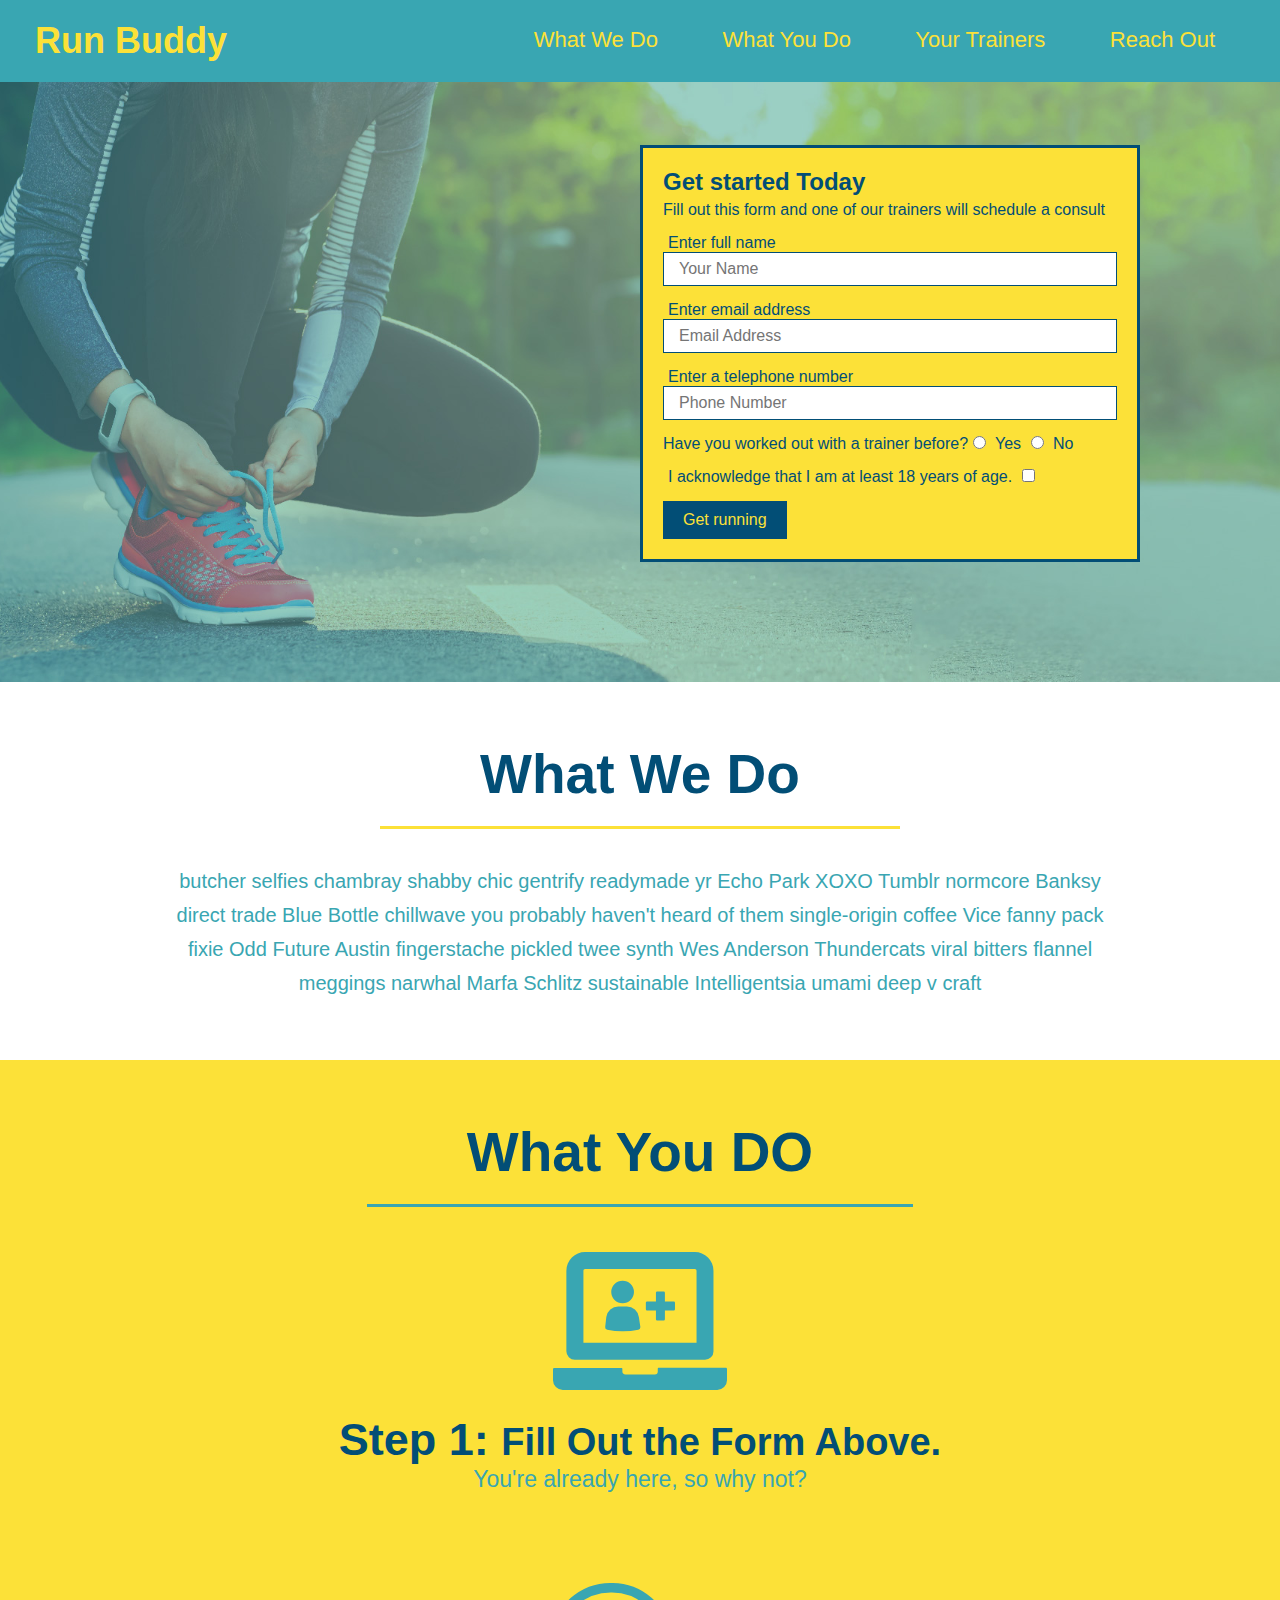
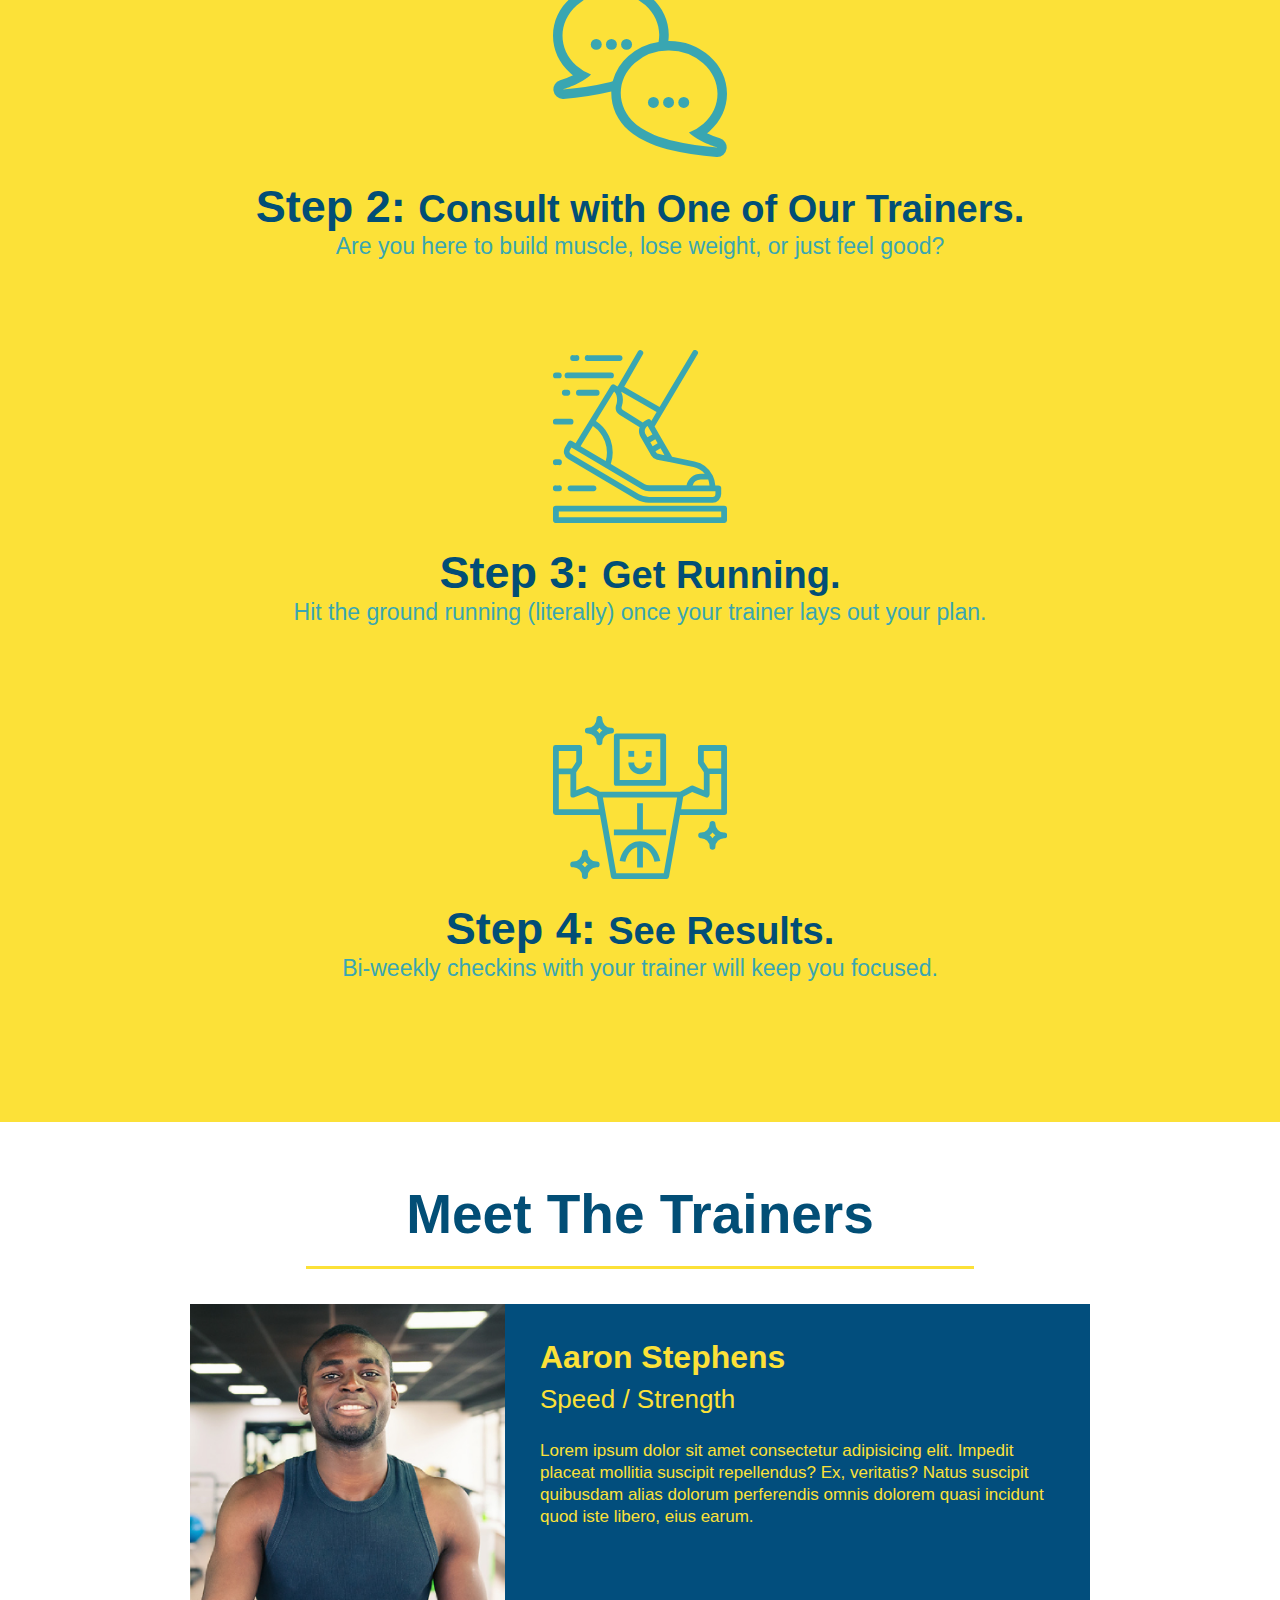
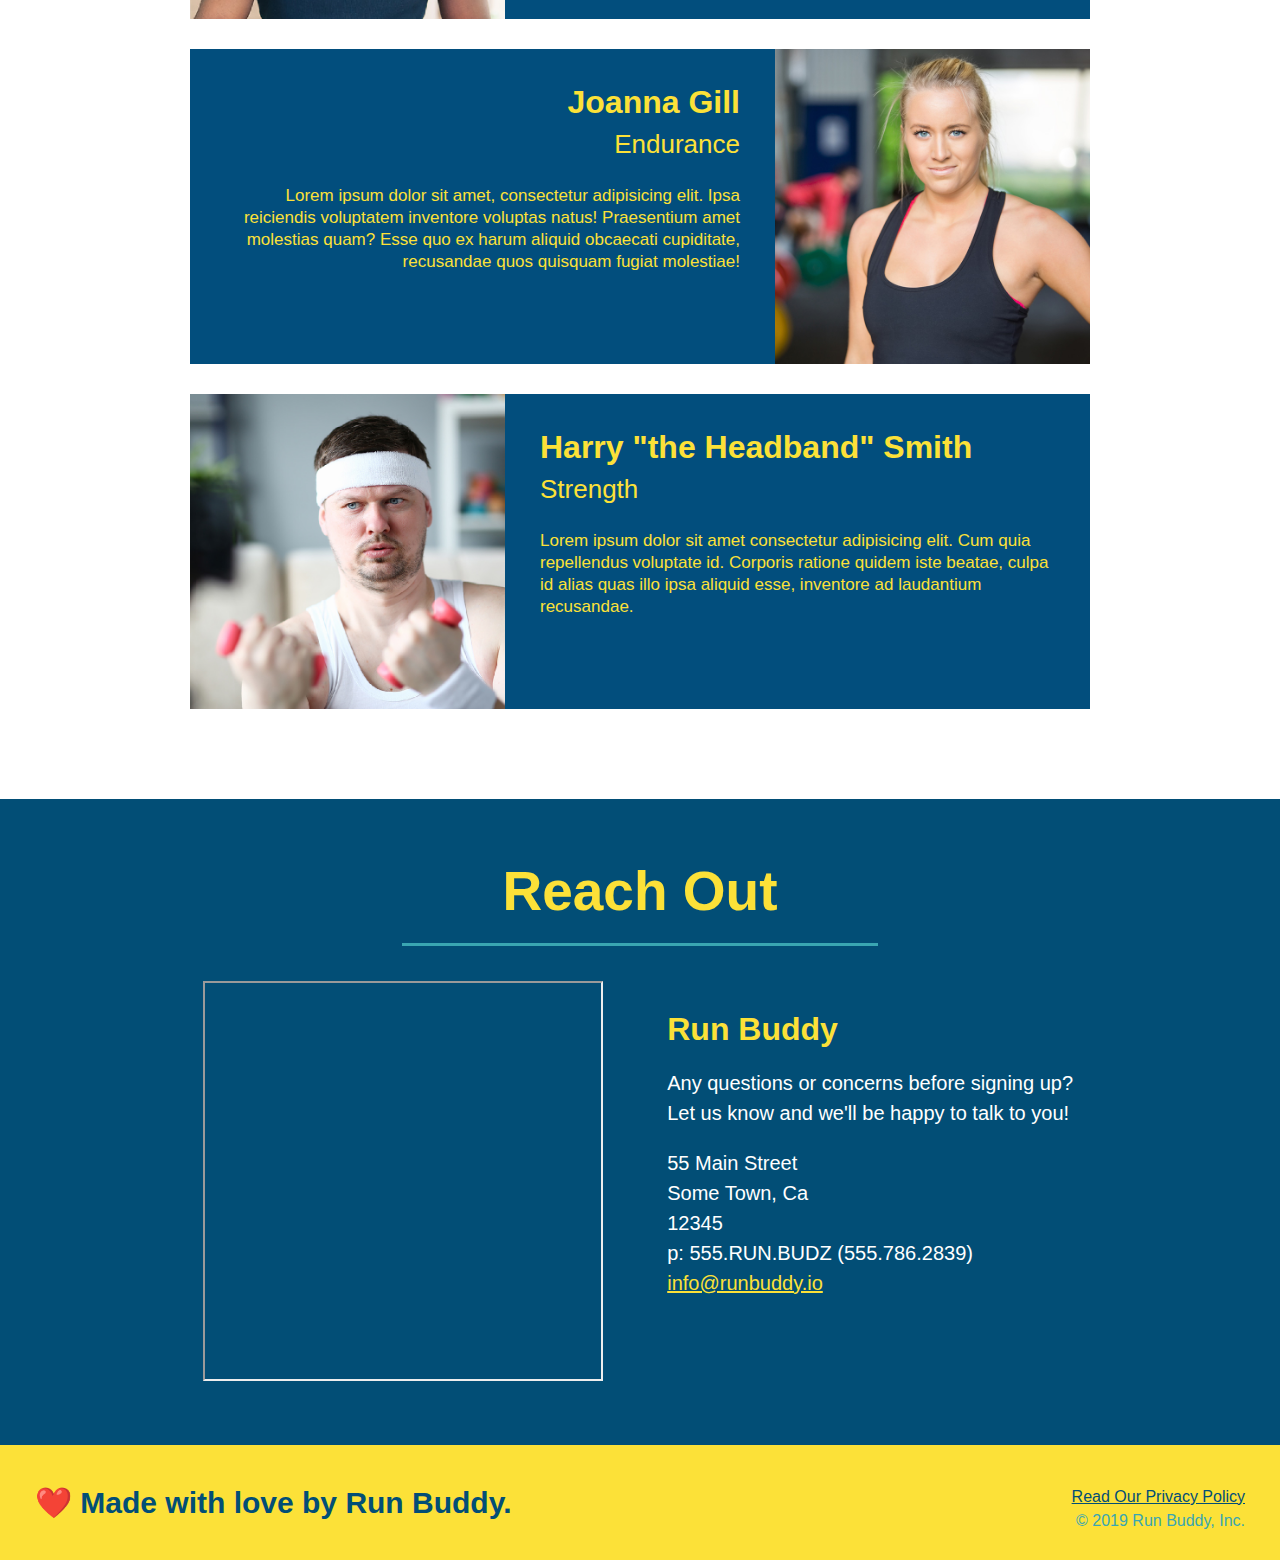
==== index.html @ 6b5512cf "Privacy Policy" ====
<!DOCTYPE html>
<html lang="en">
    <head>
        <meta charset="UTF-8" />
        <title>RUN BUDDY</title>
        <link rel="stylesheet" href="./assets/css/style.css" />
    </head>
    <boddy>
        <!-- navigation -->
        <header>
            <h1> 
                <a href="/">Run Buddy</a>
            </h1>
            <nav>
                <!-- un ordered list element -->
                <ul>
                    <!-- List item element -->
                    <li>
                        <!-- Anchor element -->
                        <a href="#what-we-do">What We Do</a>
                    </li>
                    <li>
                        <a href="#What-you-do">What You Do</a>
                    </li>
                    <li>
                        <a href="#your-trainers">Your Trainers</a>
                    </li>
                    <li>
                        <a href="#reach-out">Reach Out</a>
                    </li>
                </ul>
            </nav>
        </header>
        <!-- Hero section -->
        <section class="hero">
            <div class="hero-form">
                <h3>Get started Today</h3>
                <p>Fill out this form and one of our trainers will schedule a consult</p>
                <!-- adding form element -->
                <form>
                    <lable for="name">Enter full name</lable>
                    <input class="form-input" type="text" placeholder="Your Name" name="name" id="name" />
                    <lable for="email">Enter email address</lable>
                    <input class="form-input" type="email" placeholder="Email Address" name="email" id="email" />
                    <lable for="phone">Enter a telephone number</lable>
                    <input class="form-input" type="tel" placeholder="Phone Number" name="phone" id="phone" />
                    <p>
                    Have you worked out with a trainer before?
                    <input type="radio" name="trainer-confirm" id="trainer-yes" />
                    <lable for="trainer-yes">Yes</lable>
                    <input type="radio" name="trainer-confirm" id="trainer-no" />
                    <lable for="trainer-no">No</lable>
                    </p>
                    <p>
                    <lable for="checkbox">
                    I acknowledge that I am at least 18 years of age.
                    </lable>
                    <input type="checkbox" name="age-confirm" Id="checkbox" />
                    </p>
                    <button type="submit">
                    Get running
                    </button>
                </form>
            </div>
        </section>
        <!-- End hero section -->

        <!-- "What We Do" section-->
        <section id="what-we-do" class="intro">
            <h2 class="section-title primary-border">What We Do</h2>
            <p>
                butcher selfies chambray shabby chic gentrify readymade yr Echo Park XOXO Tumblr normcore Banksy direct trade Blue Bottle chillwave you probably haven't heard of them single-origin coffee Vice fanny pack fixie Odd Future Austin fingerstache pickled twee synth Wes Anderson Thundercats viral bitters flannel meggings narwhal Marfa Schlitz sustainable Intelligentsia umami deep v craft
            </p>
        </section>

        <!-- "What You Do" section-->
        <section id="What-you-do" class="steps">
            <h2 class="section-title secondary-border">What You DO</h2>
            <div>
                <img src="./assets/images/step-1.svg" alt="" />
                <h3>Step 1: <span>Fill Out the Form Above.</span></h3>
                <p>You're already here, so why not?</p>
            </div>
            <div>
                <img src="./assets/images/step-2.svg" alt="" />
                <h3>Step 2: <span>Consult with One of Our Trainers.</span></h3>
                <p>Are you here to build muscle, lose weight, or just feel good?</p>
            </div>
            <div>
                <img src="./assets/images/step-3.svg" alt="" />
                <h3>Step 3: <span>Get Running.</span></h3>
                <p>Hit the ground running (literally) once your trainer lays out your plan.</p>
            </div>
            <div>
                <img src="./assets/images/step-4.svg" alt="" />
                <h3>Step 4: <span>See Results.</span></h3>
                <p>Bi-weekly checkins with your trainer will keep you focused.</p>
            </div>
        </section>

        <!-- "Meet The Trainers" section-->
        <section id="your-trainers" class="trainers">
            <h2 class="section-title primary-border">Meet The Trainers</h2>
            <!-- First trainer bio -->
            <article class="trainer">
                <img src="./assets/images/trainer-1.jpg" alt="Arron Stephens in his workout clothes, ready to pump iron" />
                <div class="trainer-bio text-left">
                    <h3>Aaron Stephens</h3>
                    <h4>Speed / Strength</h4>
                    <p>
                    Lorem ipsum dolor sit amet consectetur adipisicing elit. Impedit placeat mollitia suscipit repellendus? Ex, veritatis? Natus suscipit quibusdam alias dolorum perferendis omnis dolorem quasi incidunt quod iste libero, eius earum.
                    </p>
                </div>
            </article>
            <!-- Seconed trainer bio -->
            <article class="trainer">
                <div class="trainer-bio text-right">
                    <h3>Joanna Gill</h3>
                    <h4>Endurance</h4>
                    <p>
                        Lorem ipsum dolor sit amet, consectetur adipisicing elit. Ipsa reiciendis voluptatem inventore voluptas natus! Praesentium amet molestias quam? Esse quo ex harum aliquid obcaecati cupiditate, recusandae quos quisquam fugiat molestiae!
                    </p>
                </div>
                <img src="./assets/images/trainer-2.jpg" alt="Joanna Gill cooling off after a workout" />   
            </article>
            <!-- third trainer bio -->
            <article class="trainer">
                <img src="./assets/images/trainer-3.jpg" alt="Harry Smith wearing a headband and lifting comically small pink weights" />
                <div class="trainer-bio text-left">
                    <h3>Harry "the Headband" Smith</h3>
                    <h4>Strength</h4>
                    <p>
                        Lorem ipsum dolor sit amet consectetur adipisicing elit. Cum quia repellendus voluptate id. Corporis ratione quidem iste beatae, culpa id alias quas illo ipsa aliquid esse, inventore ad laudantium recusandae.
                    </p>
                </div>
            </article>
        </section>

        <!--"Reach Out" section-->
        <section  id="reach-out" class="contact">
            <h2 class="section-title secondary-border">Reach Out</h2>
            <div class="contact-info">
                <iframe src="https://www.google.com/maps/embed?pb=!1m18!1m12!1m3!1d3439.456721840136!2d-91.19267468455912!3d30.451499306182388!2m3!1f0!2f0!3f0!3m2!1i1024!2i768!4f13.1!3m3!1m2!1s0x8626a0c1b05b1439%3A0xcbcf73556b063f02!2s55%20Main%20St%2C%20Baton%20Rouge%2C%20LA%2070801!5e0!3m2!1sen!2sus!4v1643853462517!5m2!1sen!2sus" >
                </iframe>
                <div>
                    <h3>Run Buddy</h3>
                    <p>
                        Any questions or concerns before signing up?  
                        <br />
                        Let us know and we'll be happy to talk to you!
                    </p>
                    <address>
                        55 Main Street <br/>
                        Some Town, Ca <br/>
                        12345<br />
                     p: 555.RUN.BUDZ (555.786.2839) <br/>
                     <a href="mailto:info@runbuddy.io">info@runbuddy.io</a>
                    </address>
                </div>

            </div>
        </section>

        <!-- Footer -->
        <footer>
            <h2>❤️ Made with love by Run Buddy.</h2>
            <div>
                <a href="./privacy-policy.html">Read Our Privacy Policy</a><br />
                &copy; 2019 Run Buddy, Inc.
            </div>
        </footer>
        
    </boddy>
</html>
---- assets/css/style.css ----
* {
    margin: 0;
    padding: 0;
    box-sizing: border-box;
}
body {
    color: #39a6b2;
    font-family: Helvetica, arial, sans-serif;
}
header {
    padding: 20px 35px;
    background-color: #39a6b2;
}
header h1 {
    font-weight: bold;
    font-size: 36px;
    color:#fce138;
    margin: 0;
    display: inline;
}
header a {
    text-decoration: none;
    color: #fce138;
}
header nav {
    float: right;
    margin: 7px 0;
}
header nav ul li {
    display: inline;
}
header nav ul li a {
    margin: 0 30px;
    font-weight: lighter;
    font-size: 22px;
}
footer {
    background-color: #fce138;
    width: 100%;
    padding: 40px 35px;
}
footer h2 {
    display: inline;
    color: #024e76;
    font-size: 30px;
    margin: 0;
}
footer div {
    float: right;
    line-height: 1.5;
    text-align: right;
}
footer a {
    color: #024e76;
}
section {
    padding: 60px;
}
/* hero style start */
.hero {
    background-image: url("../images/hero-bg.jpg");
    height: 600px;
    background-size: cover;
    background-position: center;
    position: relative;
}
/* hero form style start */
.hero-form {
    color: #024e76;
    background-color: #fce138;
    padding: 20px;
    width: 500px;
    border: solid 3px #024e76;
    position: absolute;
    bottom: 120px;
    right: 140px;
}
.hero-form h3 {
    font-size: 24px;
    margin: 0;
}
.hero-form p {
    margin: 5px 0 15px 0;
}
.form-input {
border: 1px solid #024e76;
display: block;
padding: 7px 15px;
font-size: 16px;
color:#024e76;
width: 100%;
margin-bottom: 15px;
}
.hero-form lable {
    margin: 0 5px;
}
.hero-form button{
    color: #fce138;
    background-color: #024e76;
    border: none;
    padding: 10px 20px;
    font-size: 16px;
}
/* hero style end */
.intro {
    text-align: center;
}
.intro p {
    line-height: 1.7;
    color: #39a6b2;
    width: 80%;
    font-size: 20px;
    margin: 0 auto;
}
.steps {
    text-align: center;
    background: #fce138;
}
.section-title {
    font-size: 55px;
    color: #024e76;
    margin-bottom: 35px;
    padding: 0 100px 20px 100px;
    display: inline-block;
    border-bottom: 3px solid;
}
.primary-border {
    border-color: #fce138;
}
.secondary-border {
    border-color: #39a6b2;
}
.steps div {
    margin-bottom: 80px;
}
.steps img {
    width: 15%;
    margin: 10px 0;
}
.steps h3 {
    color:#024e76;
    font-size: 45px;
    margin-top: 10px;
}
.steps p {
    color:#39a6b2;
    font-size: 23px;
}
.steps span {
    font-size: 38px;
}
.trainers {
    text-align: center;
}
.trainer {
    width: 900px;
    margin: 0 auto 30px auto;
    background: #024e7d;
    color: #fce138;
    overflow: auto;
}
.trainer img {
    width: 35%;
    float: left;
}
.trainer-bio {
    padding: 35px;
    float: left;
    width: 65%
}
.text-left {
    text-align: left;
}
.text-right {
    text-align: right;
}
.trainer-bio h3 {
    font-size: 32px;
    margin-bottom: 8px;
}
.trainer-bio h4 {
    font-weight: lighter;
    font-size: 26px;
    margin-bottom: 25px;
}
.trainer-bio p {
    font-size: 17px;
    line-height: 1.3;
}
.contact {
    background:#024e76;
    text-align: center;
}
.contact h2 {
    color:#fce138;
}
.contact-info iframe{
    width: 400px;
    height: 400px;
}
.contact-info div{
    width: 410px;
    display: inline-block;
    vertical-align: top;
    text-align: left;
    margin: 30px 0 0 60px;
    color: white;
}
.contact-info h3 {
    font-size: 32px;
    color: #fce138;
}
.contact-info p, .contact-info address {
    margin: 20px 0;
    line-height: 1.5;
    font-size: 20px;
    font-style: normal;
}
.contact-info a {
    color: #fce138;
}
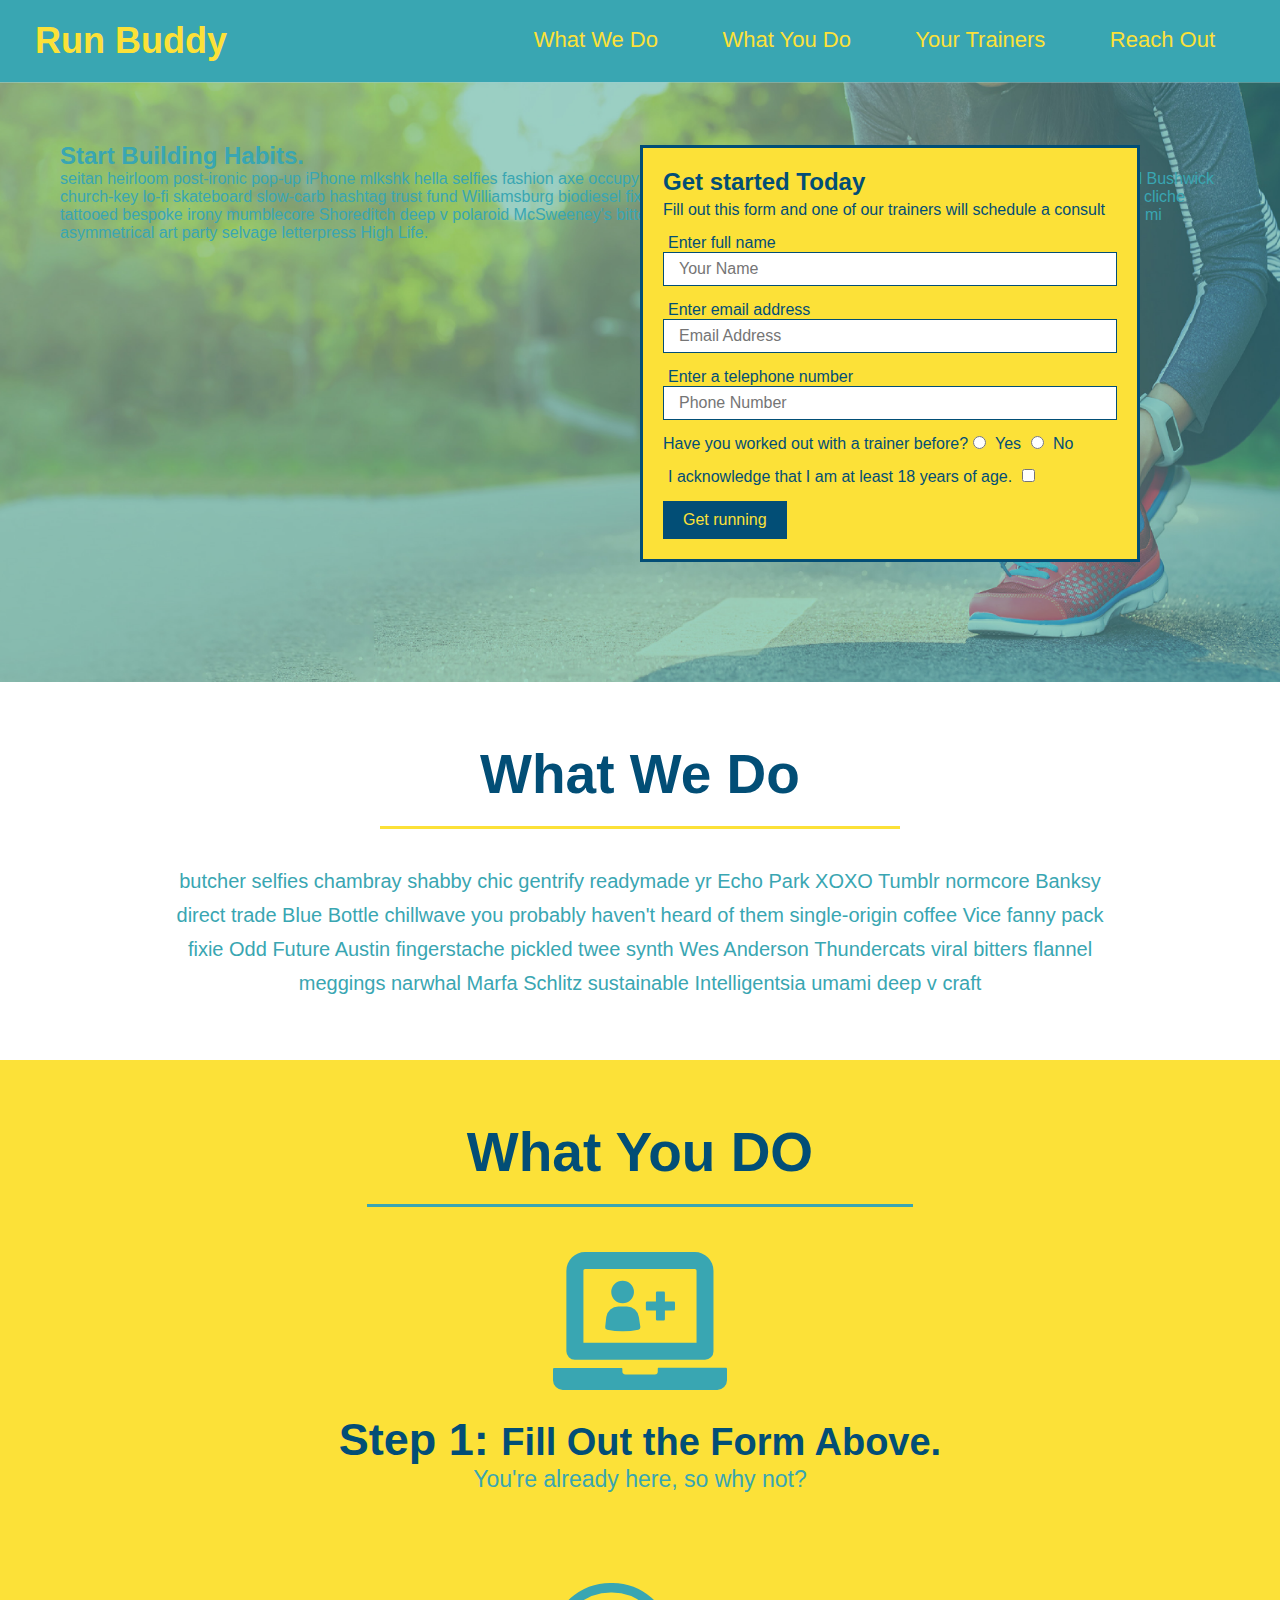
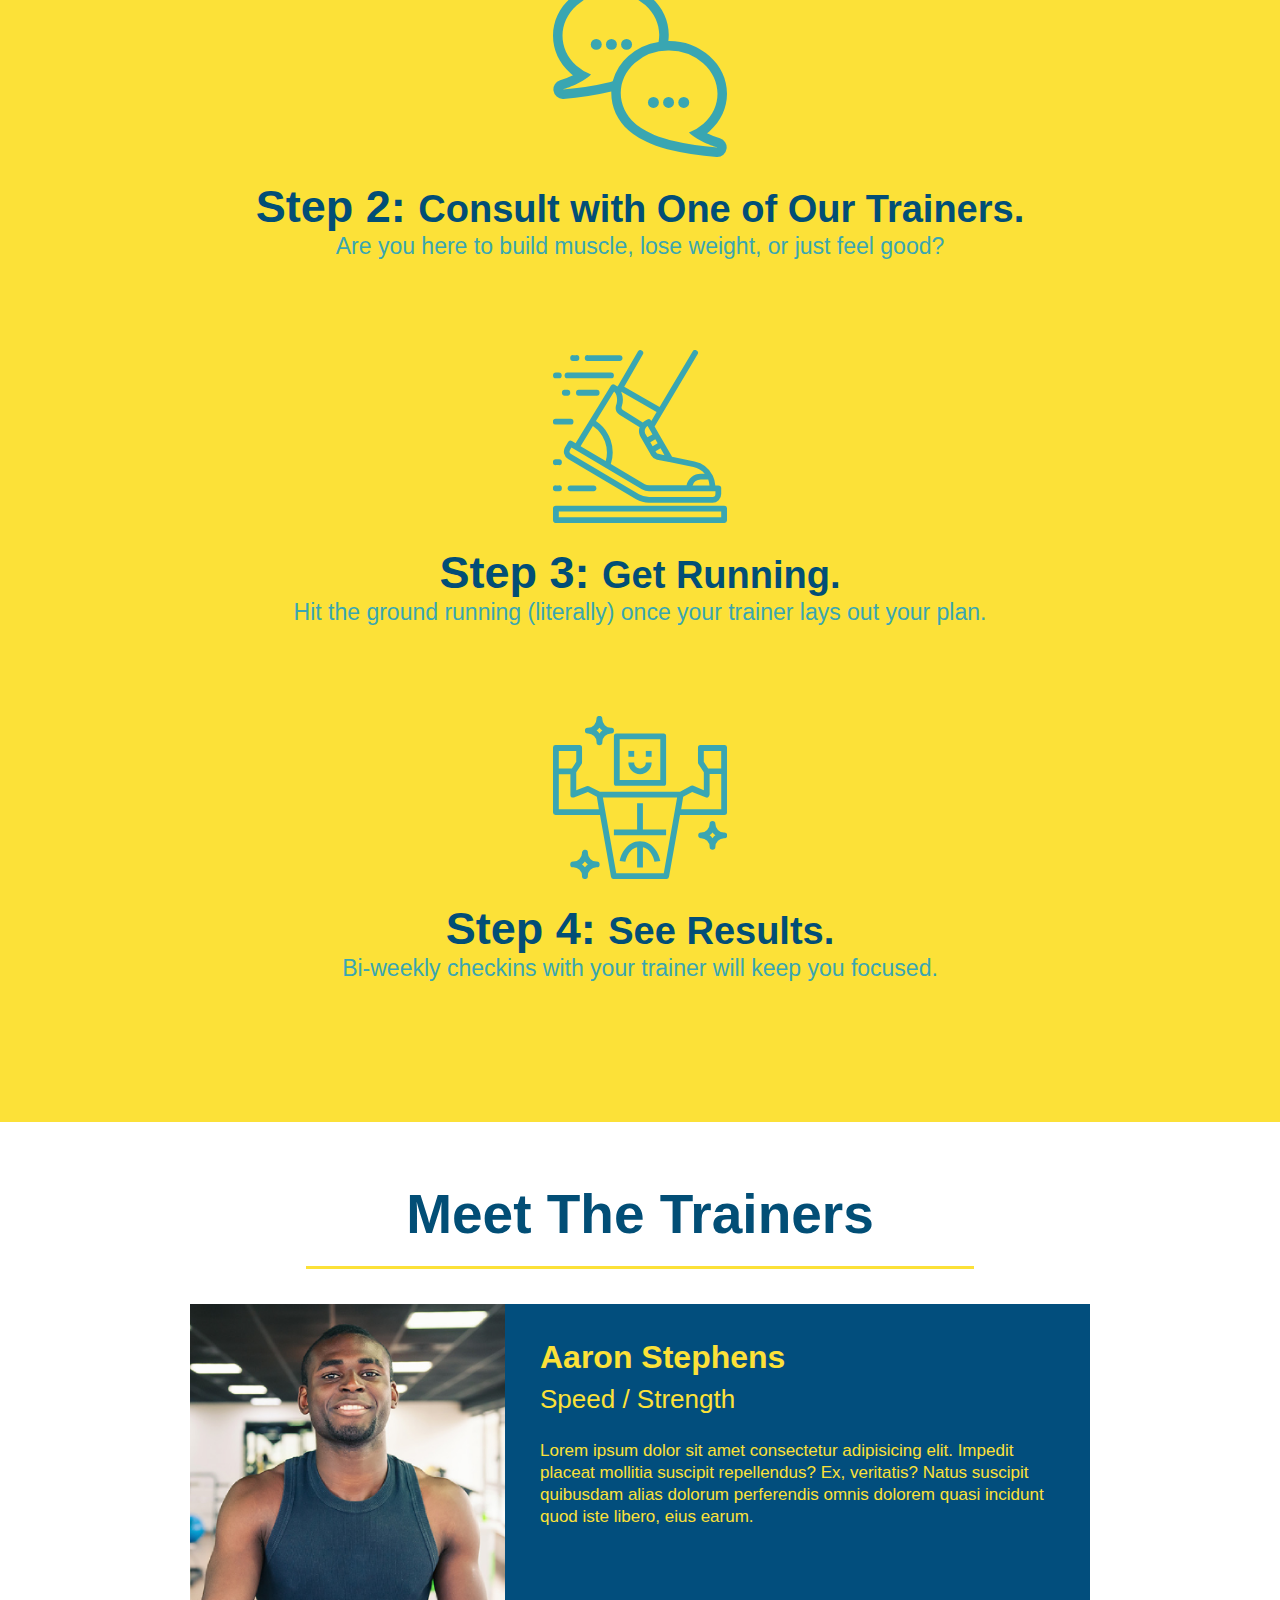
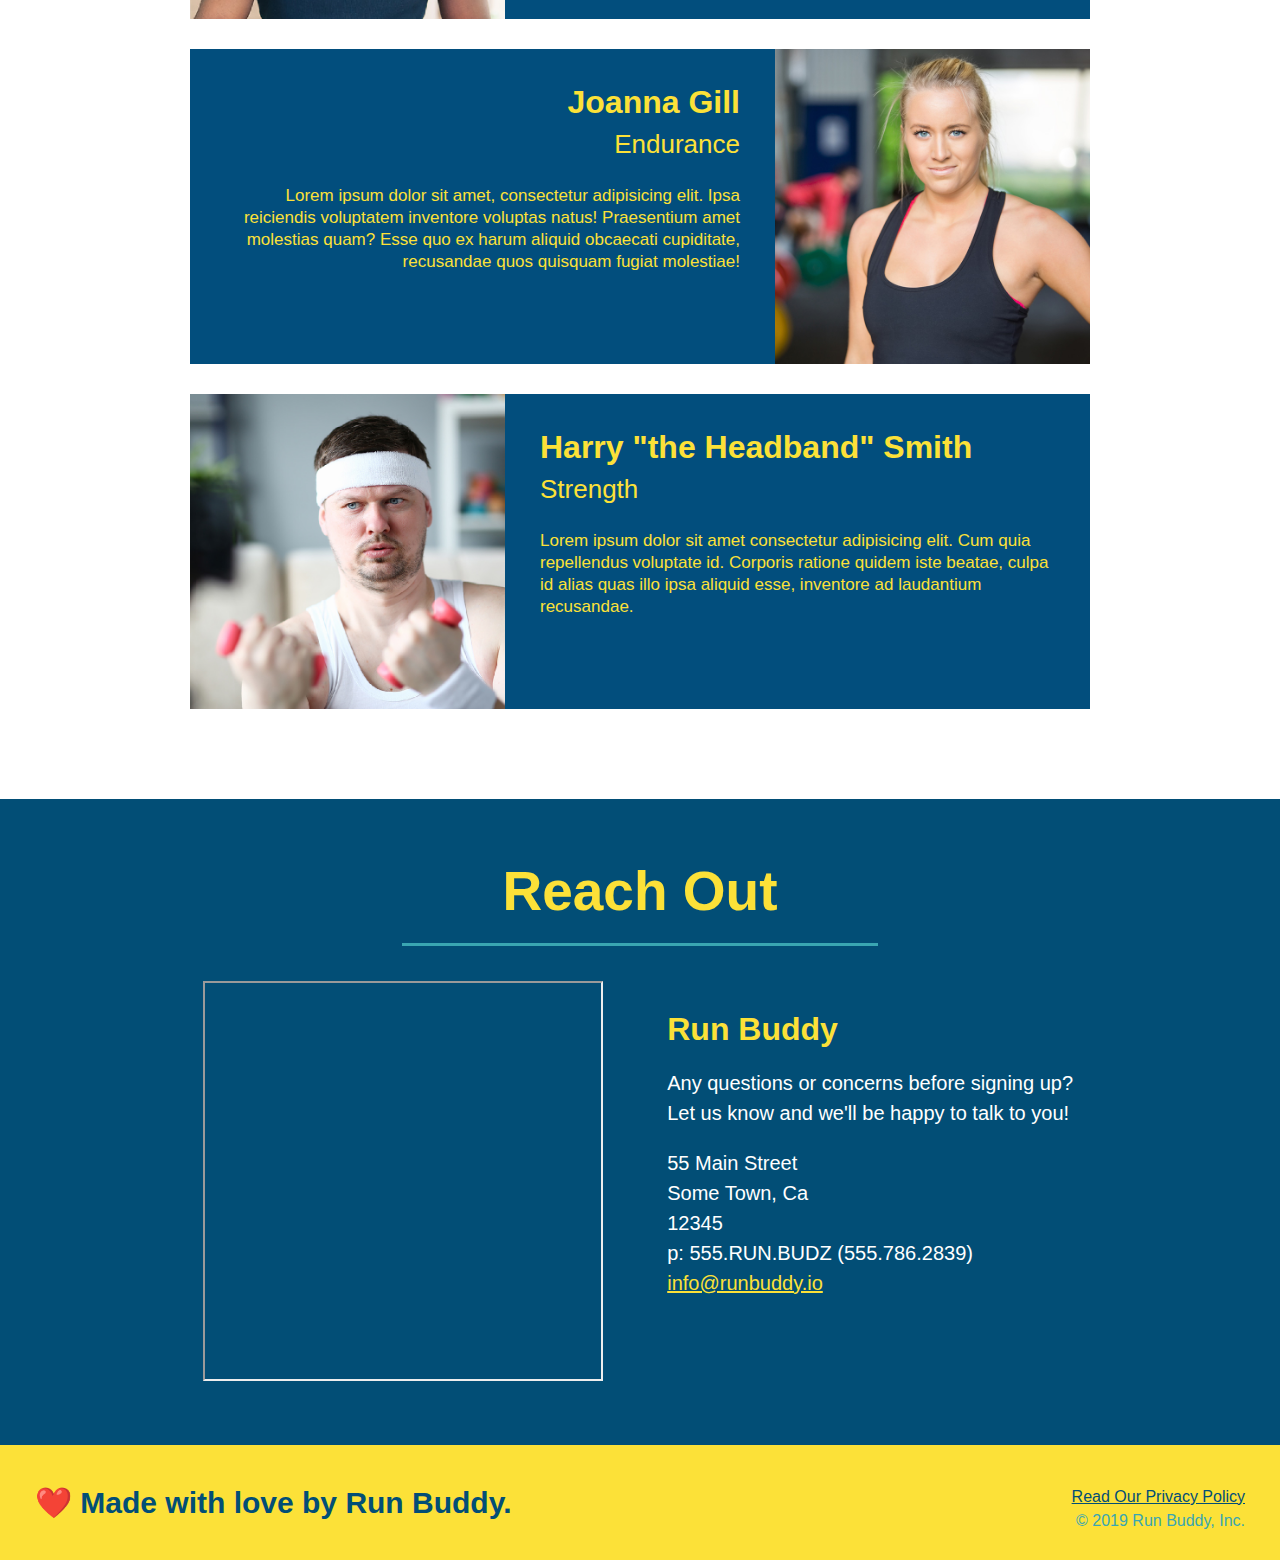
==== commit ce3898b2: "add content to hero, replace image" ====
--- a/index.html
+++ b/index.html
@@ -33,6 +33,12 @@
         </header>
         <!-- Hero section -->
         <section class="hero">
+            <div class="hero-cta">
+                <h2>Start Building Habits.</h2>
+                <p>
+                  seitan heirloom post-ironic pop-up iPhone mlkshk hella selfies fashion axe occupy readymade put a bird on it messenger bag Wes Anderson Schlitz plaid Bushwick church-key lo-fi skateboard slow-carb hashtag trust fund Williamsburg biodiesel fixie farm-to-table 8-bit banjo XOXO Banksy chillwave bicycle rights retro cliche tattooed bespoke irony mumblecore Shoreditch deep v polaroid McSweeney's bitters cray gentrify tofu Marfa you probably haven't heard of them yr banh mi asymmetrical art party selvage letterpress High Life.
+                </p>
+              </div>
             <div class="hero-form">
                 <h3>Get started Today</h3>
                 <p>Fill out this form and one of our trainers will schedule a consult</p>
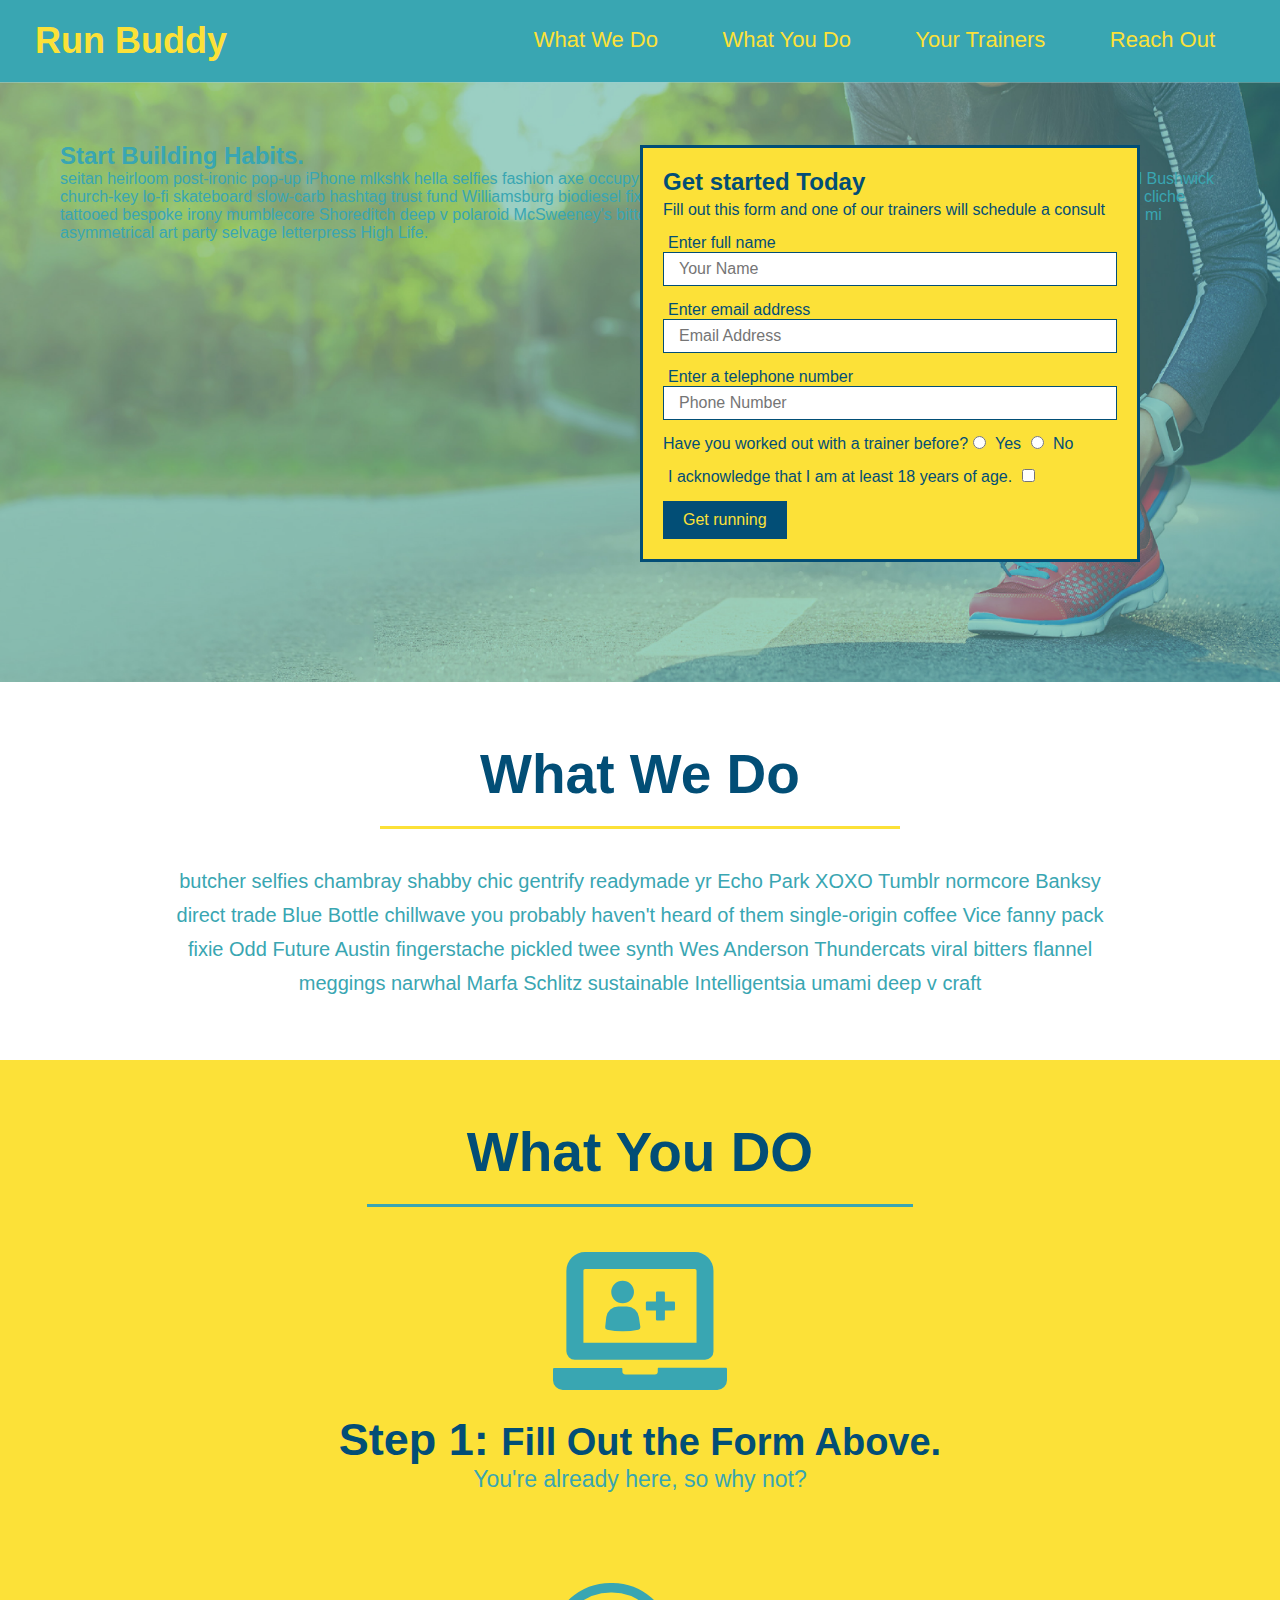
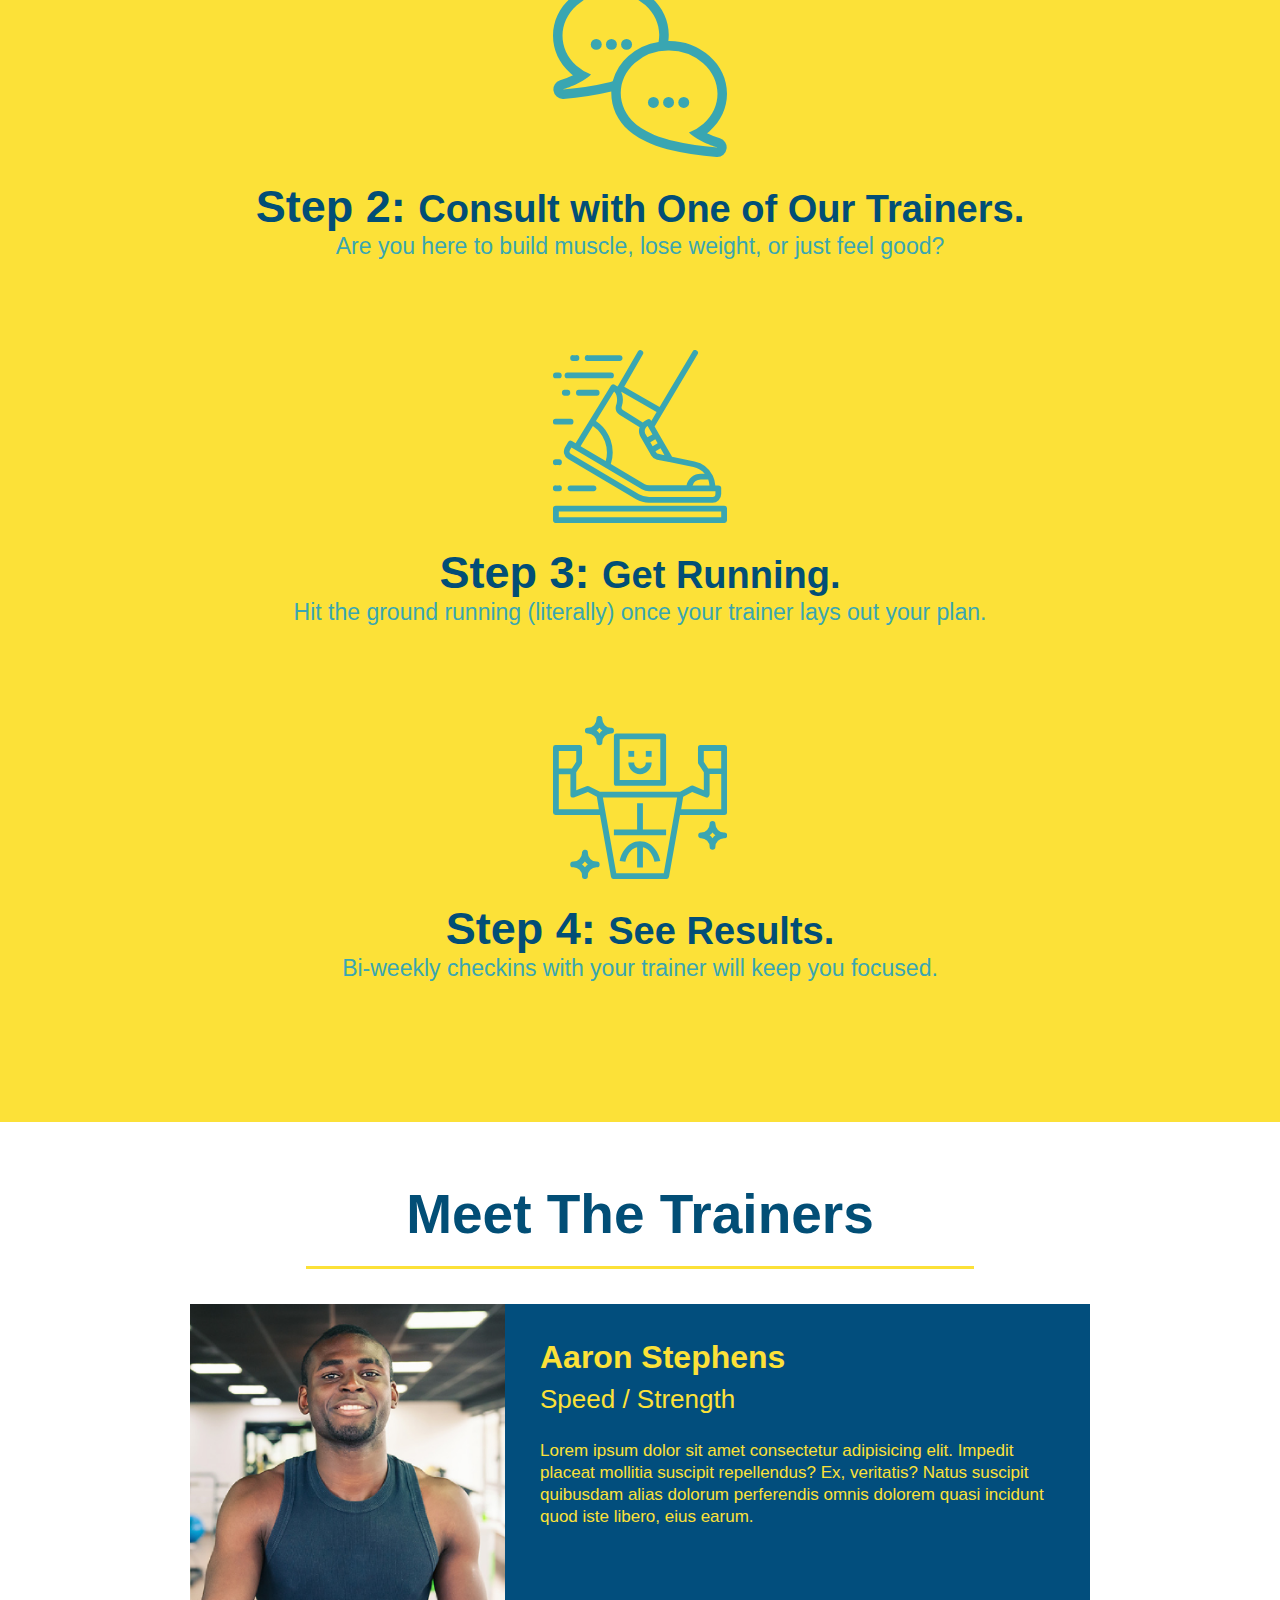
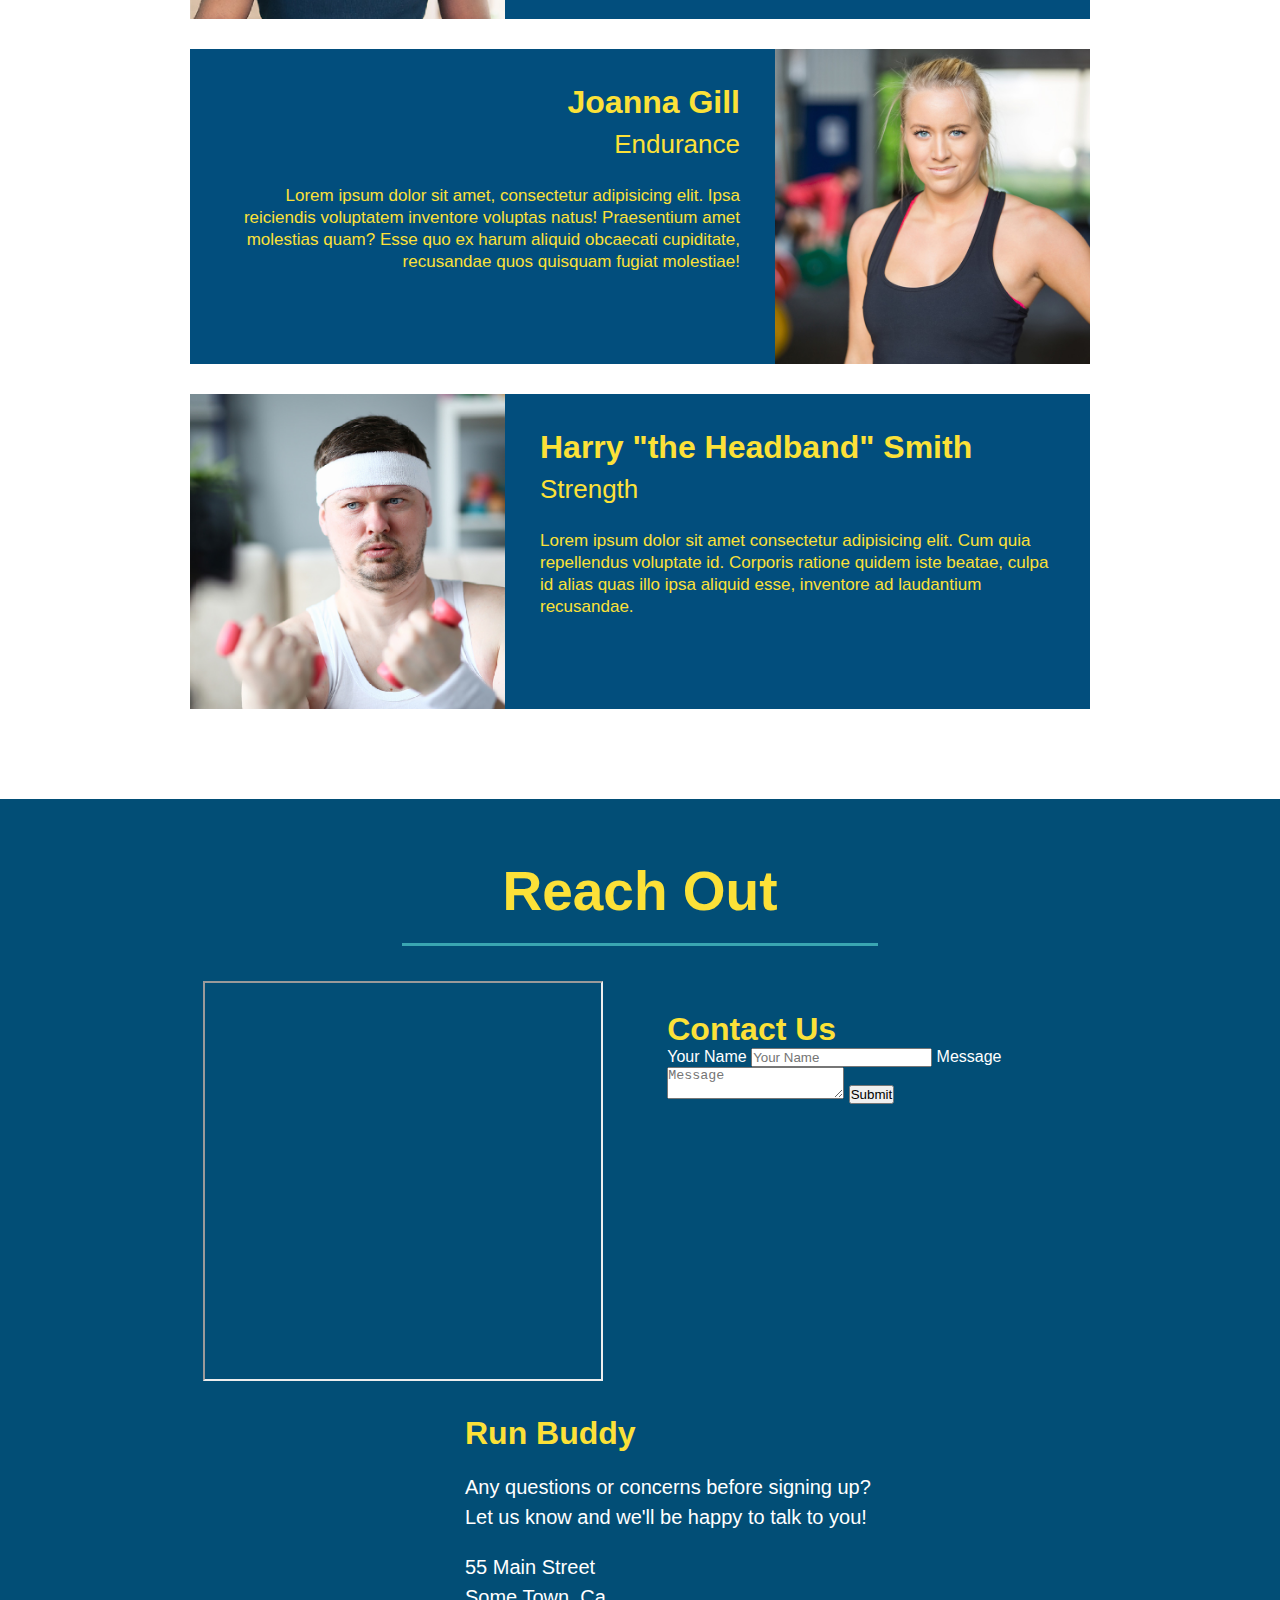
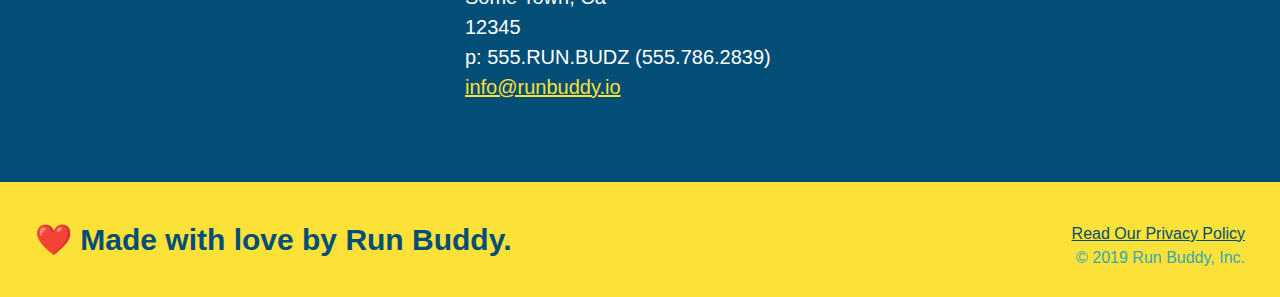
==== commit 5f1ff1c9: "add contact form" ====
--- a/index.html
+++ b/index.html
@@ -148,6 +148,18 @@
             <div class="contact-info">
                 <iframe src="https://www.google.com/maps/embed?pb=!1m18!1m12!1m3!1d3439.456721840136!2d-91.19267468455912!3d30.451499306182388!2m3!1f0!2f0!3f0!3m2!1i1024!2i768!4f13.1!3m3!1m2!1s0x8626a0c1b05b1439%3A0xcbcf73556b063f02!2s55%20Main%20St%2C%20Baton%20Rouge%2C%20LA%2070801!5e0!3m2!1sen!2sus!4v1643853462517!5m2!1sen!2sus" >
                 </iframe>
+                <div class="contact-form">
+                    <h3>Contact Us</h3>
+                    <form>
+                       <label for="contact-name">Your Name</label>
+                       <input type="text" id="contact-name" placeholder="Your Name" />
+                  
+                       <label for="contact-message">Message</label>
+                       <textarea id="contact-message" placeholder="Message"></textarea>
+                  
+                       <button type="submit">Submit</button>
+                      </form>
+                  </div>
                 <div>
                     <h3>Run Buddy</h3>
                     <p>
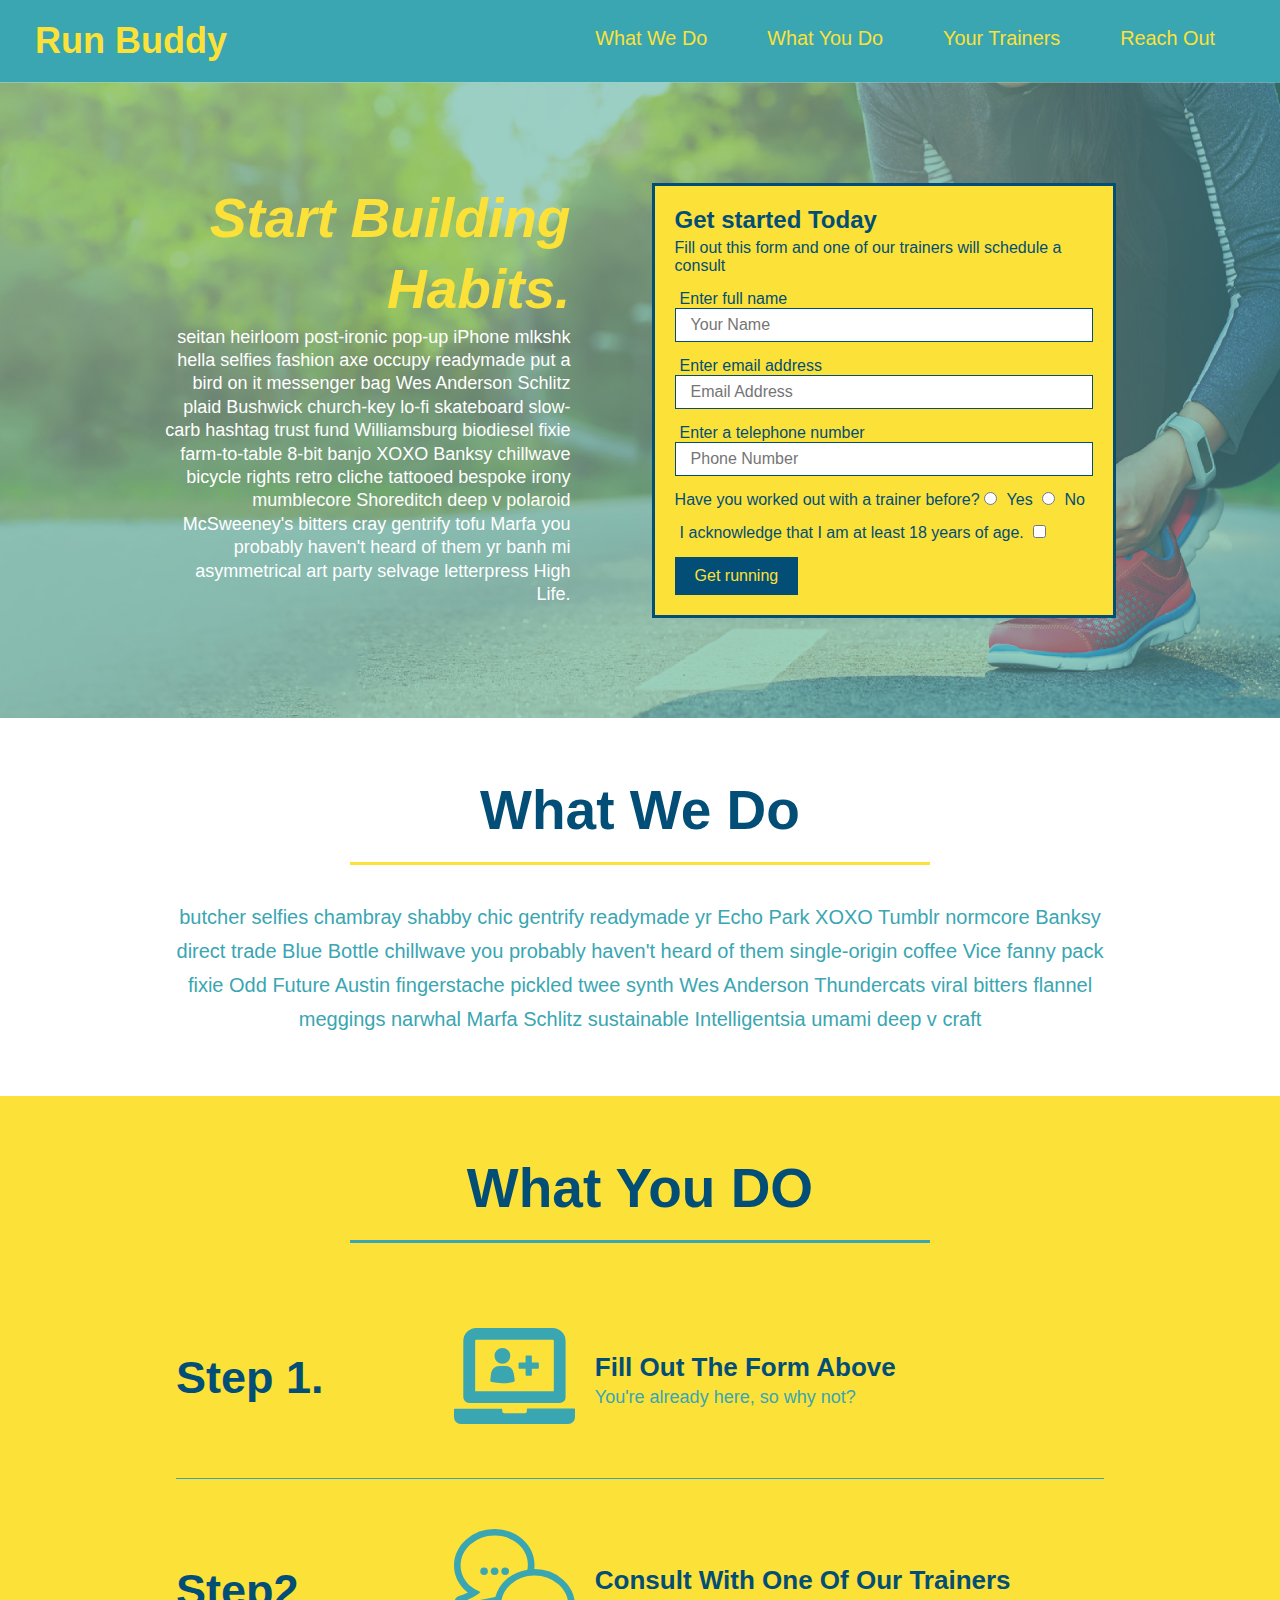
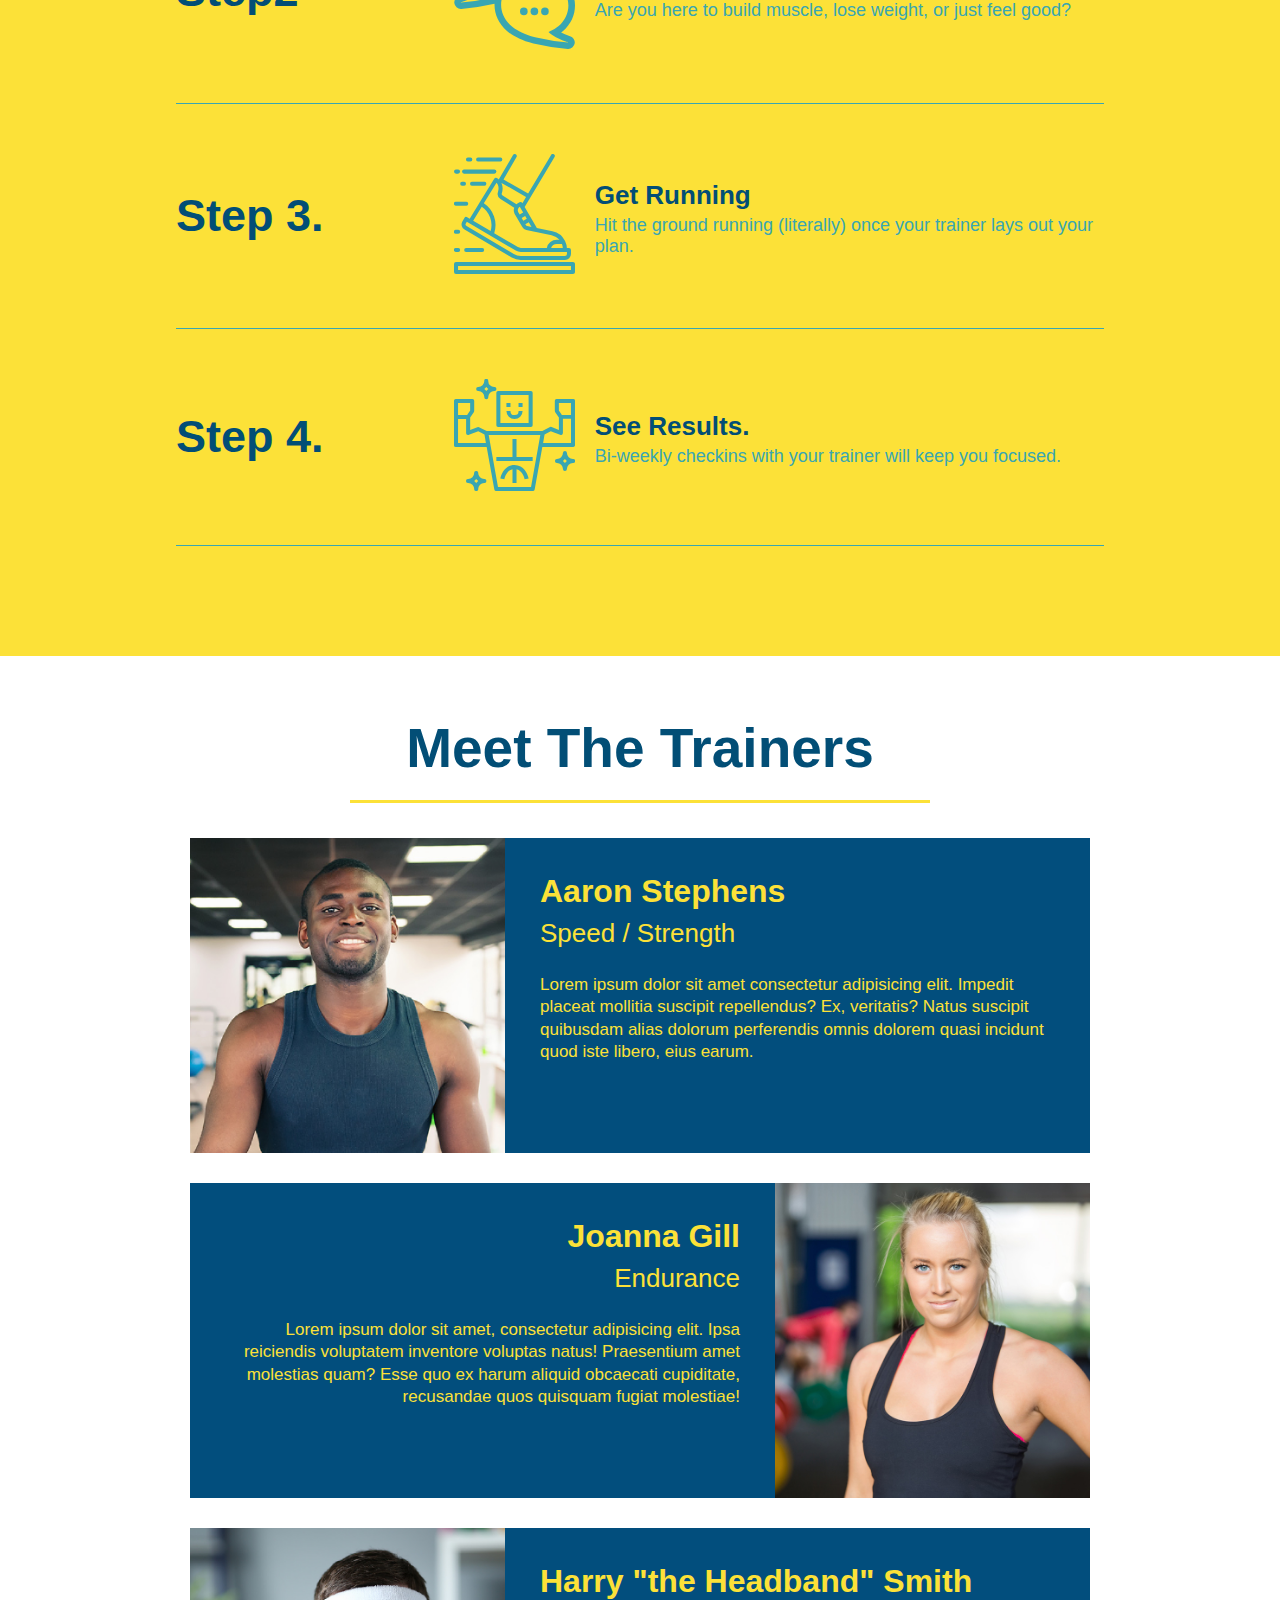
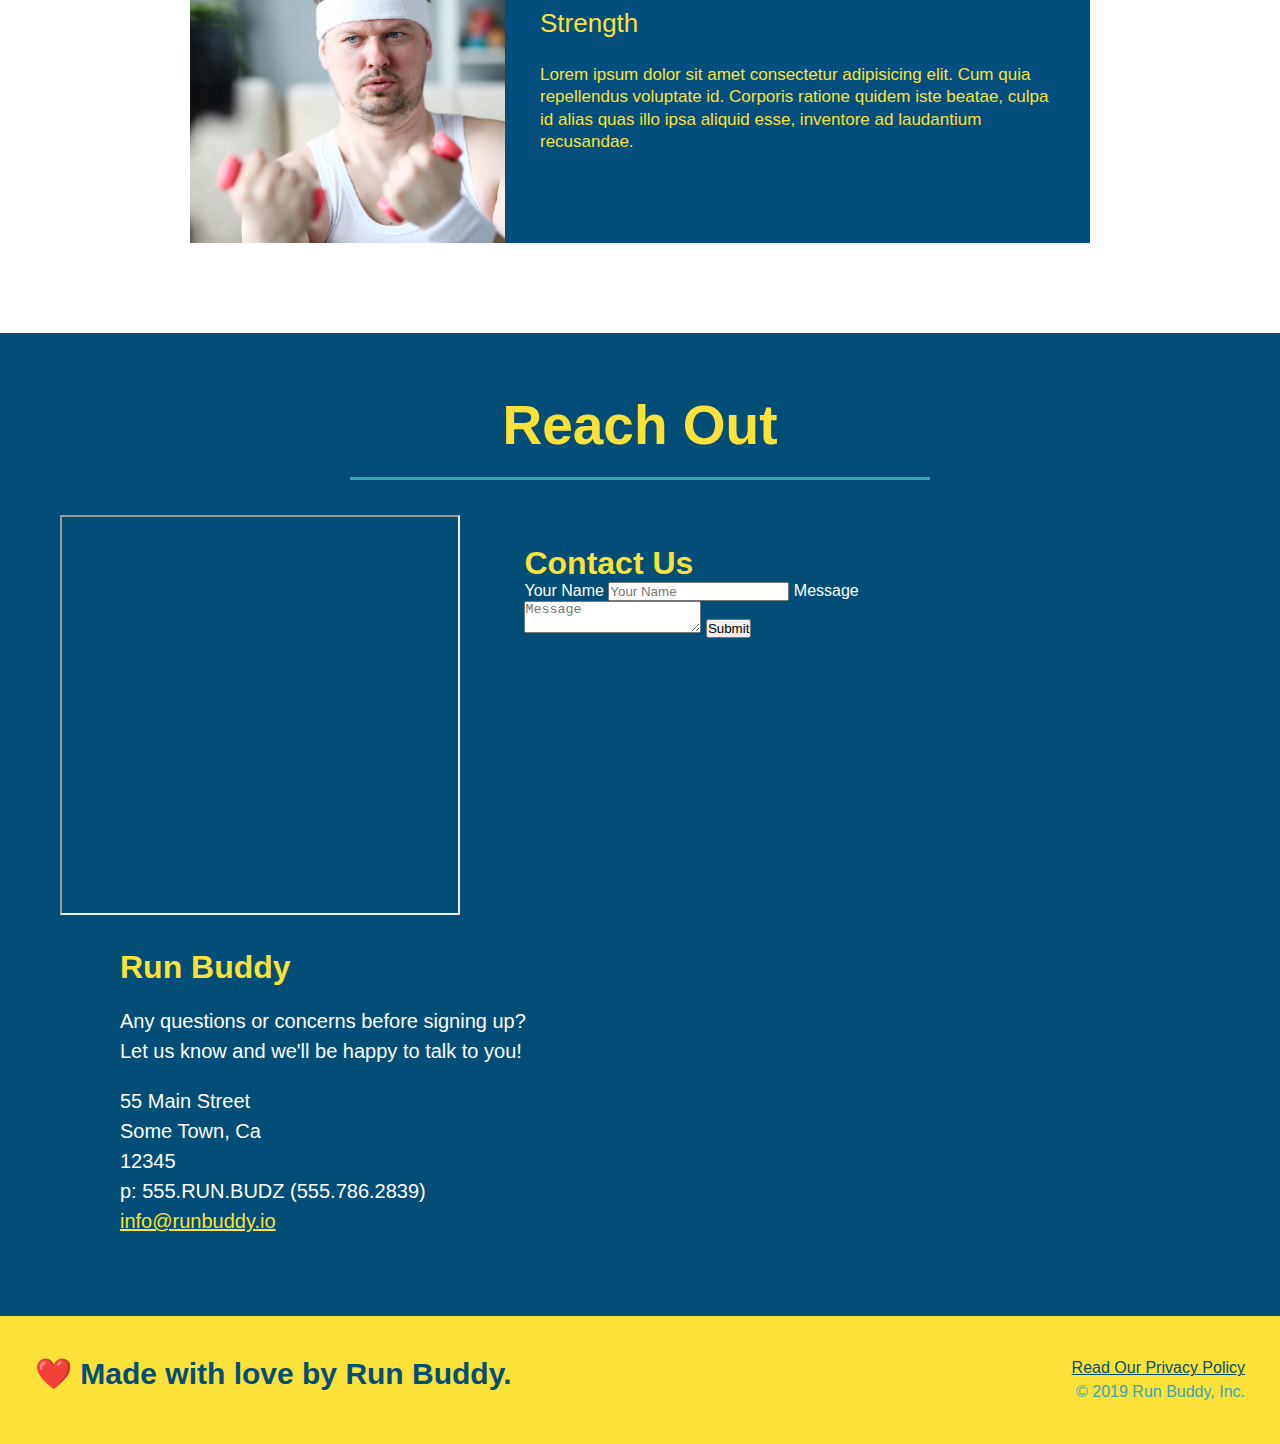
==== commit 96041243: "add flexbox to steps" ====
--- a/index.html
+++ b/index.html
@@ -73,40 +73,76 @@
 
         <!-- "What We Do" section-->
         <section id="what-we-do" class="intro">
-            <h2 class="section-title primary-border">What We Do</h2>
-            <p>
-                butcher selfies chambray shabby chic gentrify readymade yr Echo Park XOXO Tumblr normcore Banksy direct trade Blue Bottle chillwave you probably haven't heard of them single-origin coffee Vice fanny pack fixie Odd Future Austin fingerstache pickled twee synth Wes Anderson Thundercats viral bitters flannel meggings narwhal Marfa Schlitz sustainable Intelligentsia umami deep v craft
-            </p>
+            <div class="flex-row">
+                <h2 class="section-title primary-border">What We Do</h2>
+            </div>
+            <div class="flex-row">
+                <p>
+                    butcher selfies chambray shabby chic gentrify readymade yr Echo Park XOXO Tumblr normcore Banksy direct trade Blue Bottle chillwave you probably haven't heard of them single-origin coffee Vice fanny pack fixie Odd Future Austin fingerstache pickled twee synth Wes Anderson Thundercats viral bitters flannel meggings narwhal Marfa Schlitz sustainable Intelligentsia umami deep v craft
+                </p>
+            </div>
         </section>
 
         <!-- "What You Do" section-->
         <section id="What-you-do" class="steps">
-            <h2 class="section-title secondary-border">What You DO</h2>
-            <div>
-                <img src="./assets/images/step-1.svg" alt="" />
-                <h3>Step 1: <span>Fill Out the Form Above.</span></h3>
-                <p>You're already here, so why not?</p>
-            </div>
-            <div>
-                <img src="./assets/images/step-2.svg" alt="" />
-                <h3>Step 2: <span>Consult with One of Our Trainers.</span></h3>
-                <p>Are you here to build muscle, lose weight, or just feel good?</p>
-            </div>
-            <div>
-                <img src="./assets/images/step-3.svg" alt="" />
-                <h3>Step 3: <span>Get Running.</span></h3>
-                <p>Hit the ground running (literally) once your trainer lays out your plan.</p>
-            </div>
-            <div>
-                <img src="./assets/images/step-4.svg" alt="" />
-                <h3>Step 4: <span>See Results.</span></h3>
-                <p>Bi-weekly checkins with your trainer will keep you focused.</p>
+            <div class="flex-row">
+                <h2 class="section-title secondary-border">What You DO</h2>
+            </div>
+            <div class="step">
+                <h3>Step 1.</h3>
+                <div class="step-info">
+                    <div class="step-img">
+                        <img src="./assets/images/step-1.svg" alt="" />
+                    </div>
+                    <div class="step-text">
+                        <h4>Fill Out The Form Above</h4>
+                        <p>You're already here, so why not?</p>
+                    </div>
+                </div>
+            </div>
+            <div class="step">
+                <h3>Step2</h3>
+                <div class="step-info">
+                    <div class="step-img">
+                        <img src="./assets/images/step-2.svg" alt="" />
+                    </div>
+                    <div class="step-text">
+                        <h4>Consult With One Of Our Trainers</h4>
+                        <p>Are you here to build muscle, lose weight, or just feel good?</p>
+                    </div>
+                </div>
+            </div>
+            <div class="step">
+                <h3>Step 3.</h3>
+                <div class="step-info">
+                    <div class="step-img">
+                        <img src="./assets/images/step-3.svg" alt="" />
+                    </div>
+                    <div class="step-text">
+                        <h4>Get Running</h4>
+                        <p>Hit the ground running (literally) once your trainer lays out your plan.</p>
+                    </div>
+                </div>
+            </div>
+            <div class="step">
+                <h3>Step 4.</h3>
+                <div class="step-info">
+                    <div class="step-img">
+                        <img src="./assets/images/step-4.svg" alt="" />
+                    </div>
+                    <div class="step-text">
+                        <h4>See Results.</h4>
+                        <p>Bi-weekly checkins with your trainer will keep you focused.</p>
+                    </div>
+                </div>
             </div>
         </section>
 
         <!-- "Meet The Trainers" section-->
         <section id="your-trainers" class="trainers">
-            <h2 class="section-title primary-border">Meet The Trainers</h2>
+            <div class="flex-row">
+                <h2 class="section-title primary-border">Meet The Trainers</h2>
+            </div>
             <!-- First trainer bio -->
             <article class="trainer">
                 <img src="./assets/images/trainer-1.jpg" alt="Arron Stephens in his workout clothes, ready to pump iron" />
@@ -144,7 +180,9 @@
 
         <!--"Reach Out" section-->
         <section  id="reach-out" class="contact">
-            <h2 class="section-title secondary-border">Reach Out</h2>
+            <div class="flex-row">
+                <h2 class="section-title secondary-border">Reach Out</h2>
+            </div>
             <div class="contact-info">
                 <iframe src="https://www.google.com/maps/embed?pb=!1m18!1m12!1m3!1d3439.456721840136!2d-91.19267468455912!3d30.451499306182388!2m3!1f0!2f0!3f0!3m2!1i1024!2i768!4f13.1!3m3!1m2!1s0x8626a0c1b05b1439%3A0xcbcf73556b063f02!2s55%20Main%20St%2C%20Baton%20Rouge%2C%20LA%2070801!5e0!3m2!1sen!2sus!4v1643853462517!5m2!1sen!2sus" >
                 </iframe>
--- a/assets/css/style.css
+++ b/assets/css/style.css
@@ -10,6 +10,9 @@
 header {
     padding: 20px 35px;
     background-color: #39a6b2;
+    display: flex;
+    justify-content: space-between;
+    flex-wrap: wrap;
 }
 header h1 {
     font-weight: bold;
@@ -23,30 +26,34 @@
     color: #fce138;
 }
 header nav {
-    float: right;
     margin: 7px 0;
 }
-header nav ul li {
-    display: inline;
+header nav ul {
+    display: flex;
+    flex-wrap: wrap;
+    justify-content: space-between;
+    align-items: center;
+    list-style: none;
 }
 header nav ul li a {
     margin: 0 30px;
     font-weight: lighter;
-    font-size: 22px;
+    font-size: 1.55vw;
 }
 footer {
     background-color: #fce138;
     width: 100%;
     padding: 40px 35px;
+    display: flex;
+    justify-content: space-between;
+    flex-wrap: wrap;
 }
 footer h2 {
-    display: inline;
     color: #024e76;
     font-size: 30px;
     margin: 0;
 }
 footer div {
-    float: right;
     line-height: 1.5;
     text-align: right;
 }
@@ -59,21 +66,21 @@
 /* hero style start */
 .hero {
     background-image: url("../images/hero-bg.jpg");
-    height: 600px;
     background-size: cover;
     background-position: center;
-    position: relative;
+    display: flex;
+    justify-content: center;
+    flex-wrap: wrap;
+    
 }
 /* hero form style start */
 .hero-form {
     color: #024e76;
     background-color: #fce138;
     padding: 20px;
-    width: 500px;
     border: solid 3px #024e76;
-    position: absolute;
-    bottom: 120px;
-    right: 140px;
+    width: 40%;
+    margin: 3.5%
 }
 .hero-form h3 {
     font-size: 24px;
@@ -101,28 +108,50 @@
     padding: 10px 20px;
     font-size: 16px;
 }
+.hero-cta {
+    width: 35%;
+    text-align: right;
+    margin: 3.5%;
+    color: #fff;
+    font-size: 18px;
+    line-height: 1.3;
+}
+.hero-cta h2 {
+    font-style: italic;
+    font-size: 55px;
+    color: #fce138;
+}
 /* hero style end */
-.intro {
-    text-align: center;
-}
+
 .intro p {
     line-height: 1.7;
     color: #39a6b2;
     width: 80%;
     font-size: 20px;
     margin: 0 auto;
+    text-align: center;
 }
 .steps {
-    text-align: center;
     background: #fce138;
+}
+.step {
+    margin: 50px auto;
+    padding-bottom: 50px;
+    width: 80%;
+    border-bottom: 1px solid #39a6b2;
+    display: flex;
+    flex-wrap: wrap;
+    align-items: center;
+    justify-content: space-between;
 }
 .section-title {
     font-size: 55px;
     color: #024e76;
-    margin-bottom: 35px;
-    padding: 0 100px 20px 100px;
-    display: inline-block;
     border-bottom: 3px solid;
+    padding-bottom: 20px;
+    text-align: center;
+    margin: 0 auto 35px auto;
+    width: 50%
 }
 .primary-border {
     border-color: #fce138;
@@ -130,27 +159,35 @@
 .secondary-border {
     border-color: #39a6b2;
 }
-.steps div {
-    margin-bottom: 80px;
-}
-.steps img {
-    width: 15%;
-    margin: 10px 0;
-}
-.steps h3 {
+.step h3 {
     color:#024e76;
     font-size: 45px;
-    margin-top: 10px;
-}
-.steps p {
+    flex: 1 30%;
+}
+.step-info {
+    flex: 2 70%;
+    display: flex;
+    flex-wrap: wrap;
+    align-items: center;
+}
+.step-text p {
     color:#39a6b2;
-    font-size: 23px;
-}
-.steps span {
-    font-size: 38px;
-}
-.trainers {
-    text-align: center;
+    font-size: 18px;
+}
+.step-text h4 {
+    font-size: 26px;
+    line-height: 1.5;
+    color: #024e76;
+}
+.step-img {
+    flex: 1 12%;
+    margin-right: 20px;
+}
+.step-text {
+    flex: 12;
+}
+.step-img img{
+    max-width: 100%;
 }
 .trainer {
     width: 900px;
@@ -189,7 +226,6 @@
 }
 .contact {
     background:#024e76;
-    text-align: center;
 }
 .contact h2 {
     color:#fce138;
@@ -218,4 +254,7 @@
 }
 .contact-info a {
     color: #fce138;
+}
+.flex-row {
+    display: flex;
 }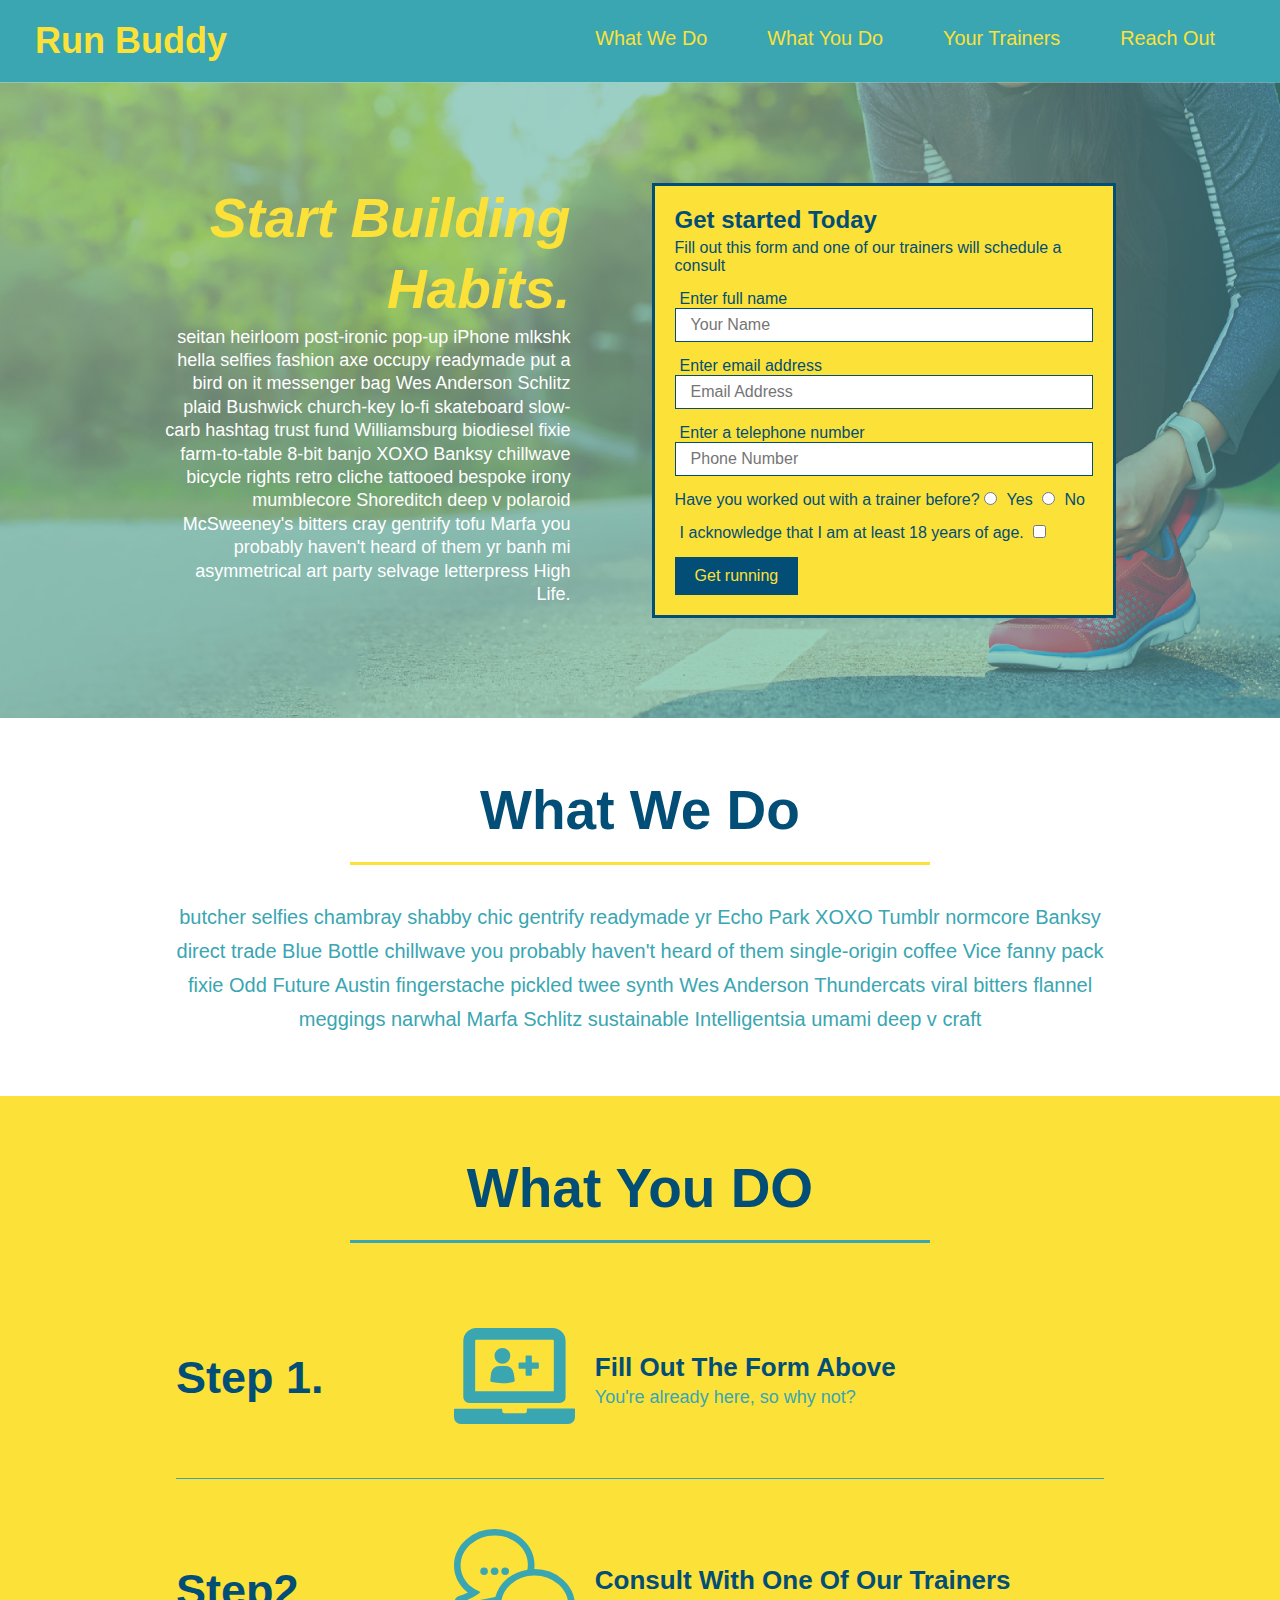
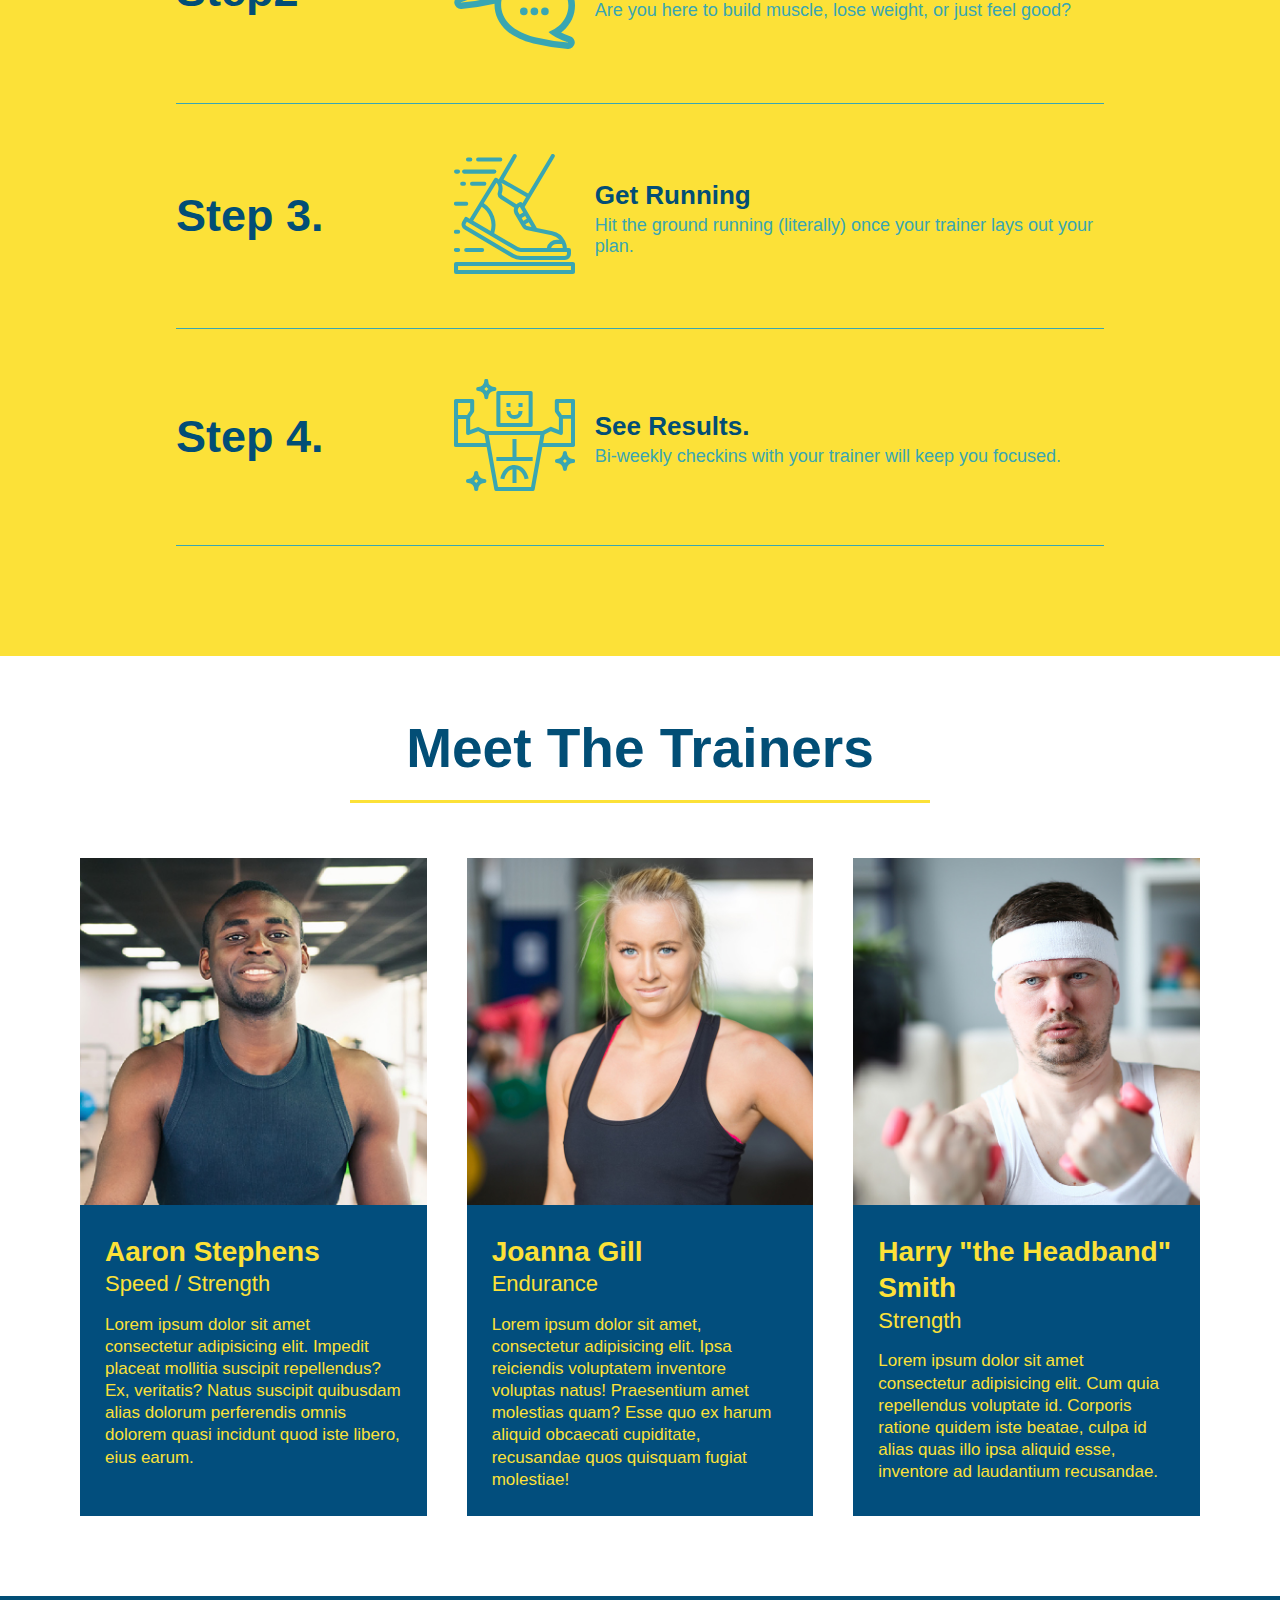
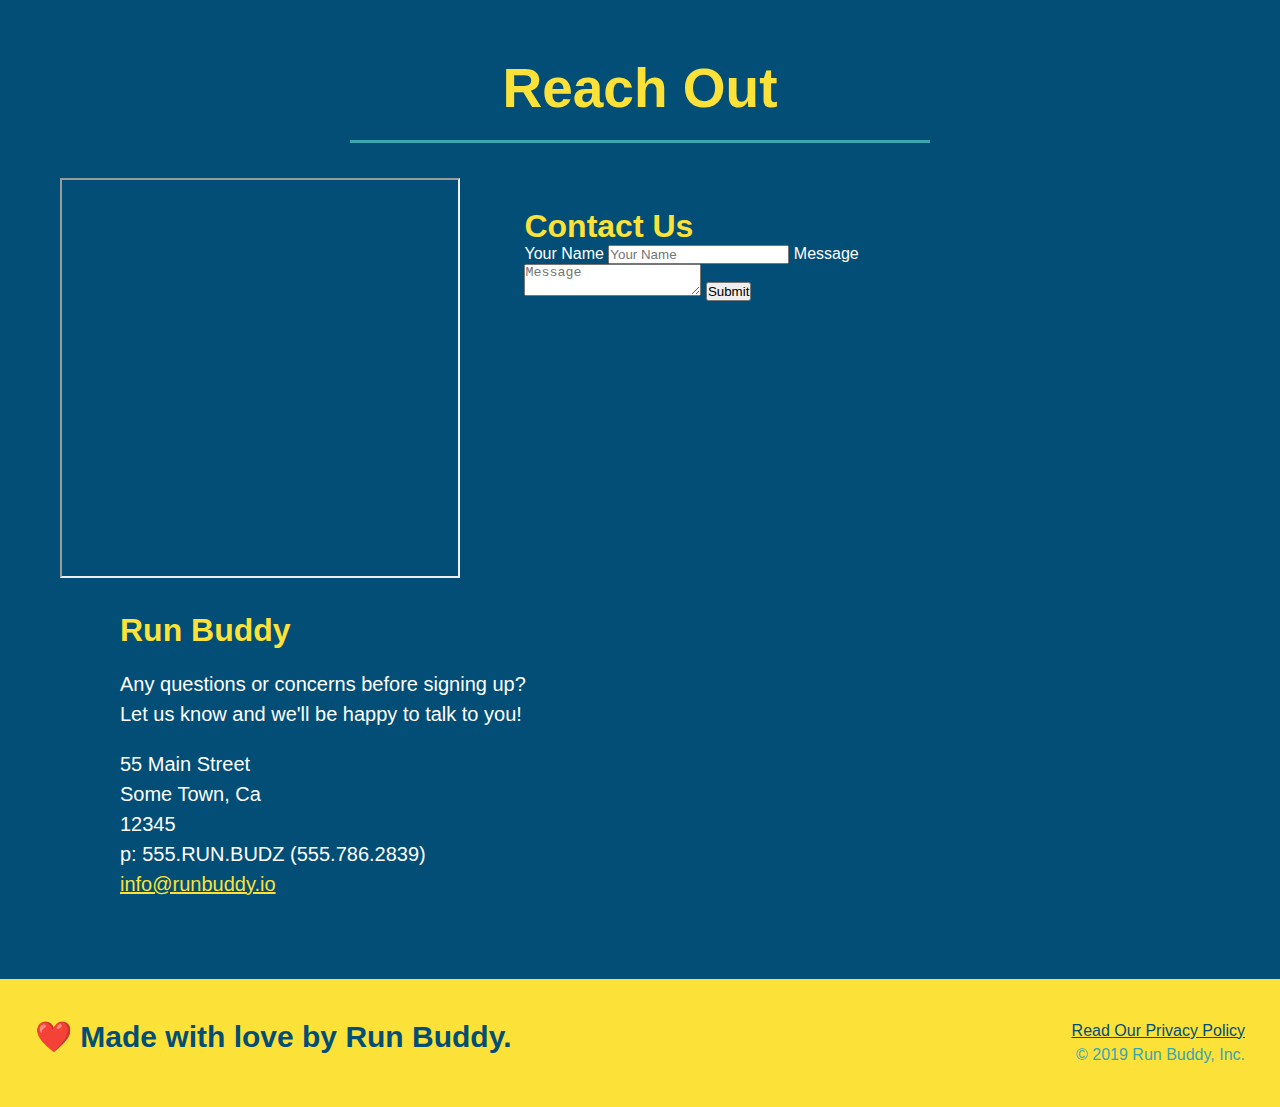
==== commit 6cdbaae9: "add flexbox to the trainers" ====
--- a/index.html
+++ b/index.html
@@ -139,43 +139,45 @@
         </section>
 
         <!-- "Meet The Trainers" section-->
-        <section id="your-trainers" class="trainers">
+        <section id="your-trainers">
             <div class="flex-row">
                 <h2 class="section-title primary-border">Meet The Trainers</h2>
             </div>
-            <!-- First trainer bio -->
-            <article class="trainer">
-                <img src="./assets/images/trainer-1.jpg" alt="Arron Stephens in his workout clothes, ready to pump iron" />
-                <div class="trainer-bio text-left">
-                    <h3>Aaron Stephens</h3>
-                    <h4>Speed / Strength</h4>
-                    <p>
-                    Lorem ipsum dolor sit amet consectetur adipisicing elit. Impedit placeat mollitia suscipit repellendus? Ex, veritatis? Natus suscipit quibusdam alias dolorum perferendis omnis dolorem quasi incidunt quod iste libero, eius earum.
-                    </p>
-                </div>
-            </article>
-            <!-- Seconed trainer bio -->
-            <article class="trainer">
-                <div class="trainer-bio text-right">
-                    <h3>Joanna Gill</h3>
-                    <h4>Endurance</h4>
-                    <p>
-                        Lorem ipsum dolor sit amet, consectetur adipisicing elit. Ipsa reiciendis voluptatem inventore voluptas natus! Praesentium amet molestias quam? Esse quo ex harum aliquid obcaecati cupiditate, recusandae quos quisquam fugiat molestiae!
-                    </p>
-                </div>
-                <img src="./assets/images/trainer-2.jpg" alt="Joanna Gill cooling off after a workout" />   
-            </article>
-            <!-- third trainer bio -->
-            <article class="trainer">
-                <img src="./assets/images/trainer-3.jpg" alt="Harry Smith wearing a headband and lifting comically small pink weights" />
-                <div class="trainer-bio text-left">
-                    <h3>Harry "the Headband" Smith</h3>
-                    <h4>Strength</h4>
-                    <p>
-                        Lorem ipsum dolor sit amet consectetur adipisicing elit. Cum quia repellendus voluptate id. Corporis ratione quidem iste beatae, culpa id alias quas illo ipsa aliquid esse, inventore ad laudantium recusandae.
-                    </p>
-                </div>
-            </article>
+            <div class="trainers">
+                <!-- First trainer bio -->
+                <article class="trainer">
+                    <img src="./assets/images/trainer-1.jpg" alt="Arron Stephens in his workout clothes, ready to pump iron" />
+                    <div class="trainer-bio">
+                        <h3 class="trainer-name">Aaron Stephens</h3>
+                        <h4 class="tariner-role">Speed / Strength</h4>
+                        <p>
+                            Lorem ipsum dolor sit amet consectetur adipisicing elit. Impedit placeat mollitia suscipit repellendus? Ex, veritatis? Natus suscipit quibusdam alias dolorum perferendis omnis dolorem quasi incidunt quod iste libero, eius earum.
+                        </p>
+                    </div>
+                </article>
+                <!-- Seconed trainer bio -->
+                <article class="trainer">
+                    <img src="./assets/images/trainer-2.jpg" alt="Joanna Gill cooling off after a workout" /> 
+                    <div class="trainer-bio">
+                        <h3 class="trainer-name">Joanna Gill</h3>
+                        <h4 class="trainer-role">Endurance</h4>
+                        <p>
+                            Lorem ipsum dolor sit amet, consectetur adipisicing elit. Ipsa reiciendis voluptatem inventore voluptas natus! Praesentium amet molestias quam? Esse quo ex harum aliquid obcaecati cupiditate, recusandae quos quisquam fugiat molestiae!
+                        </p>
+                    </div>  
+                </article>
+                <!-- third trainer bio -->
+                <article class="trainer">
+                    <img src="./assets/images/trainer-3.jpg" alt="Harry Smith wearing a headband and lifting comically small pink weights" />
+                    <div class="trainer-bio">
+                        <h3 class="trainer-name">Harry "the Headband" Smith</h3>
+                        <h4 class="trainer-role" >Strength</h4>
+                        <p>
+                            Lorem ipsum dolor sit amet consectetur adipisicing elit. Cum quia repellendus voluptate id. Corporis ratione quidem iste beatae, culpa id alias quas illo ipsa aliquid esse, inventore ad laudantium recusandae.
+                        </p>
+                    </div>
+                </article>
+            </div>
         </section>
 
         <!--"Reach Out" section-->
--- a/assets/css/style.css
+++ b/assets/css/style.css
@@ -190,20 +190,24 @@
     max-width: 100%;
 }
 .trainer {
-    width: 900px;
-    margin: 0 auto 30px auto;
+    margin: 20px;
     background: #024e7d;
     color: #fce138;
-    overflow: auto;
+    flex: 1;
 }
 .trainer img {
-    width: 35%;
-    float: left;
+    width: 100%;
 }
 .trainer-bio {
-    padding: 35px;
-    float: left;
-    width: 65%
+    padding: 25px;
+    line-height: 1.3;
+}
+.trainers {
+    width: 100%;
+    margin: 0 auto;
+    display: flex;
+    flex-wrap: wrap;
+    justify-content: space-around;
 }
 .text-left {
     text-align: left;
@@ -212,17 +216,15 @@
     text-align: right;
 }
 .trainer-bio h3 {
-    font-size: 32px;
-    margin-bottom: 8px;
+    font-size: 28px;
 }
 .trainer-bio h4 {
     font-weight: lighter;
-    font-size: 26px;
-    margin-bottom: 25px;
+    font-size: 22px;
+    margin-bottom: 15px;
 }
 .trainer-bio p {
     font-size: 17px;
-    line-height: 1.3;
 }
 .contact {
     background:#024e76;
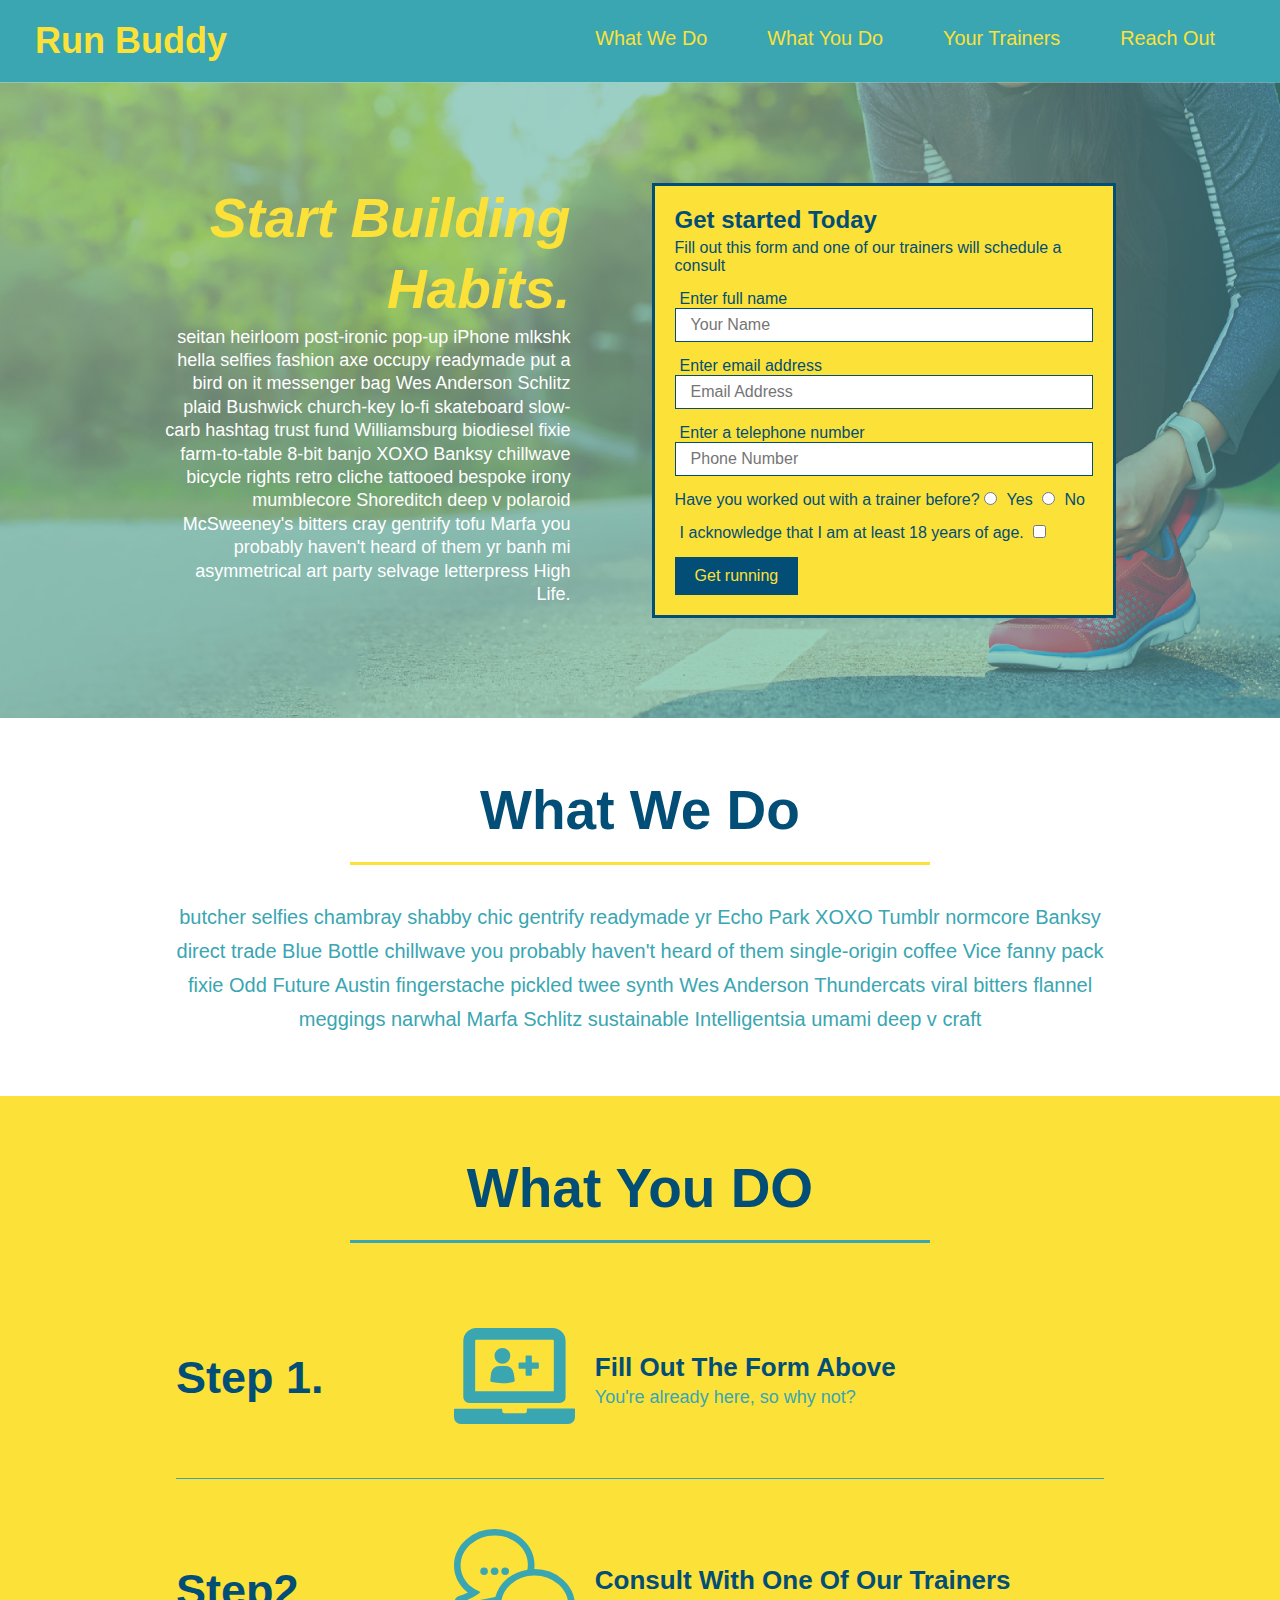
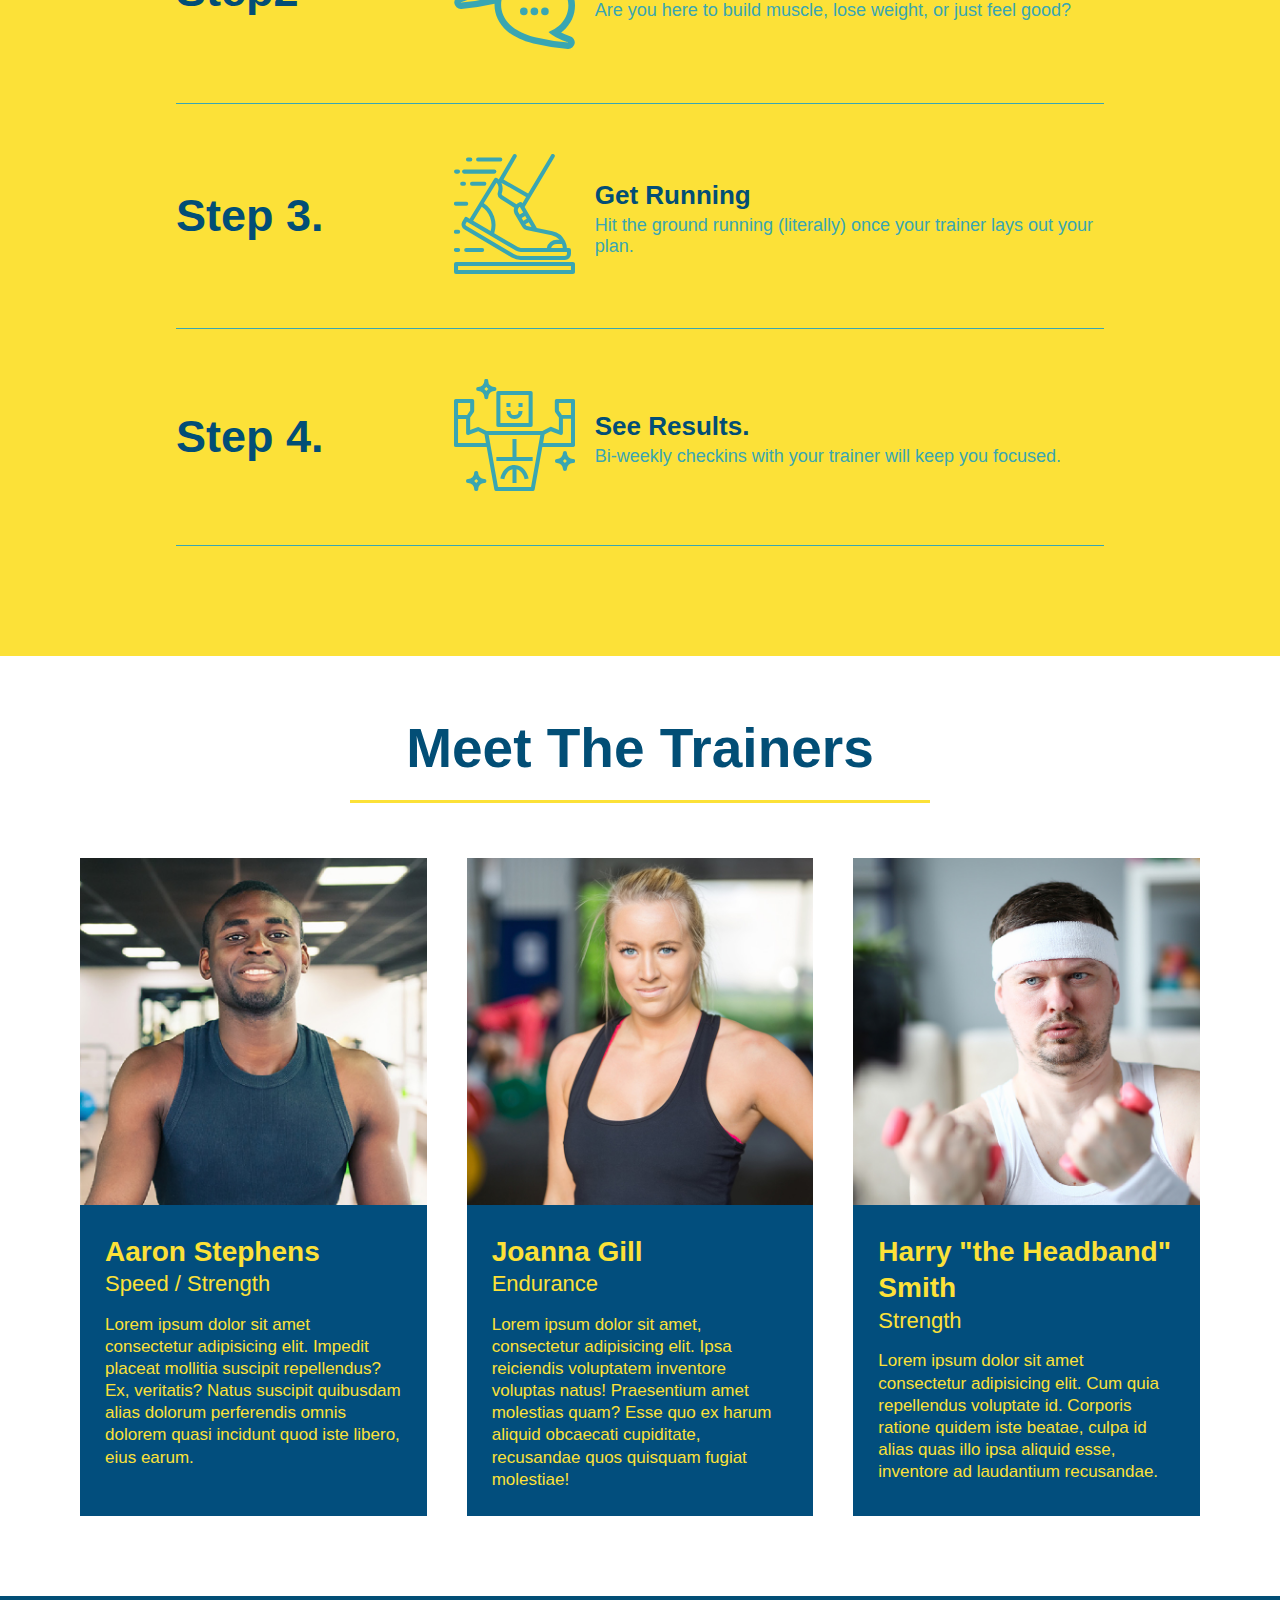
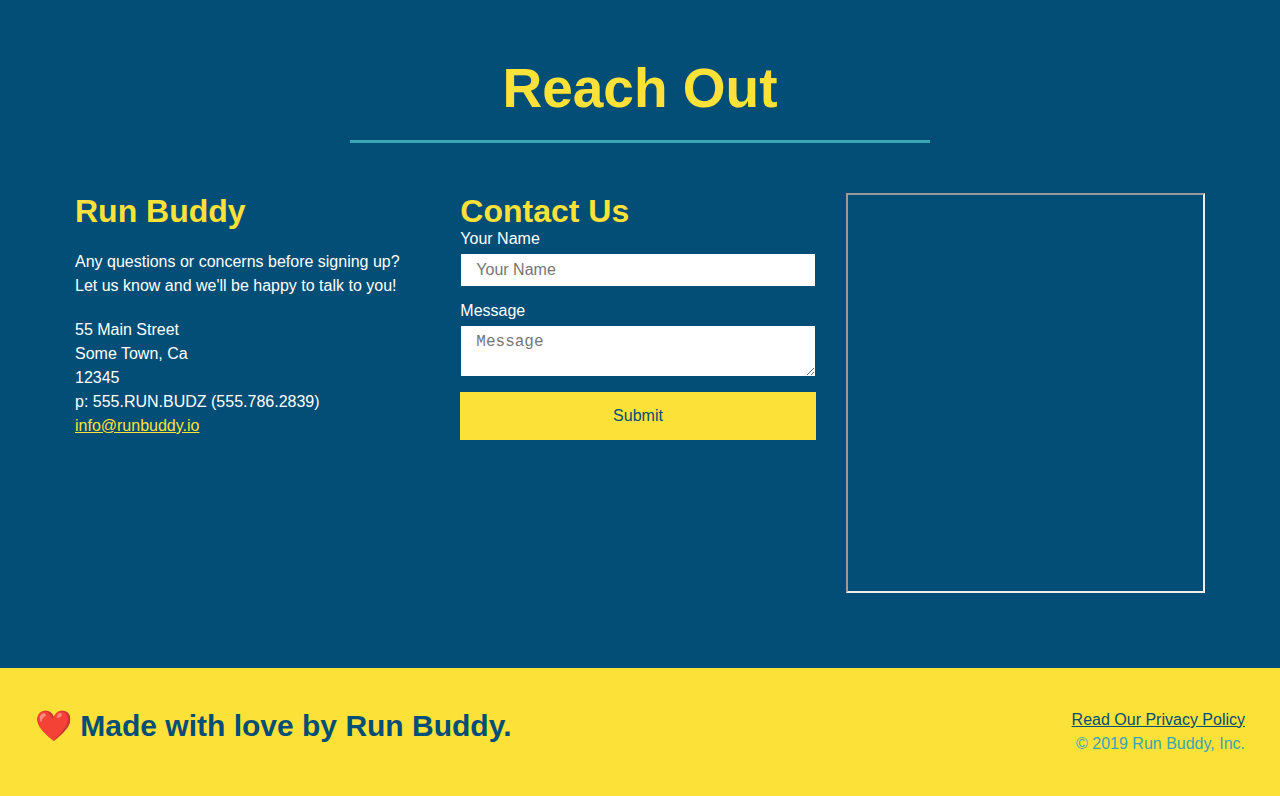
==== commit 1a432d4f: "add flexbox to reach out section" ====
--- a/index.html
+++ b/index.html
@@ -186,20 +186,6 @@
                 <h2 class="section-title secondary-border">Reach Out</h2>
             </div>
             <div class="contact-info">
-                <iframe src="https://www.google.com/maps/embed?pb=!1m18!1m12!1m3!1d3439.456721840136!2d-91.19267468455912!3d30.451499306182388!2m3!1f0!2f0!3f0!3m2!1i1024!2i768!4f13.1!3m3!1m2!1s0x8626a0c1b05b1439%3A0xcbcf73556b063f02!2s55%20Main%20St%2C%20Baton%20Rouge%2C%20LA%2070801!5e0!3m2!1sen!2sus!4v1643853462517!5m2!1sen!2sus" >
-                </iframe>
-                <div class="contact-form">
-                    <h3>Contact Us</h3>
-                    <form>
-                       <label for="contact-name">Your Name</label>
-                       <input type="text" id="contact-name" placeholder="Your Name" />
-                  
-                       <label for="contact-message">Message</label>
-                       <textarea id="contact-message" placeholder="Message"></textarea>
-                  
-                       <button type="submit">Submit</button>
-                      </form>
-                  </div>
                 <div>
                     <h3>Run Buddy</h3>
                     <p>
@@ -215,7 +201,21 @@
                      <a href="mailto:info@runbuddy.io">info@runbuddy.io</a>
                     </address>
                 </div>
-
+                <div class="contact-form">
+                    <h3>Contact Us</h3>
+                    <form>
+                       <label for="contact-name">Your Name</label>
+                       <input type="text" id="contact-name" placeholder="Your Name" />
+                  
+                       <label for="contact-message">Message</label>
+                       <textarea id="contact-message" placeholder="Message"></textarea>
+                  
+                       <button type="submit">Submit</button>
+                    </form>
+                </div>
+
+                <iframe src="https://www.google.com/maps/embed?pb=!1m18!1m12!1m3!1d3439.456721840136!2d-91.19267468455912!3d30.451499306182388!2m3!1f0!2f0!3f0!3m2!1i1024!2i768!4f13.1!3m3!1m2!1s0x8626a0c1b05b1439%3A0xcbcf73556b063f02!2s55%20Main%20St%2C%20Baton%20Rouge%2C%20LA%2070801!5e0!3m2!1sen!2sus!4v1643853462517!5m2!1sen!2sus" >
+                </iframe>
             </div>
         </section>
 
--- a/assets/css/style.css
+++ b/assets/css/style.css
@@ -226,6 +226,15 @@
 .trainer-bio p {
     font-size: 17px;
 }
+.contact-info {
+    display: flex;
+    justify-content: space-between;
+    flex-wrap: wrap;
+}
+.contact-info > * {
+    flex: 1;
+    margin: 15px;
+}
 .contact {
     background:#024e76;
 }
@@ -233,15 +242,9 @@
     color:#fce138;
 }
 .contact-info iframe{
-    width: 400px;
     height: 400px;
 }
 .contact-info div{
-    width: 410px;
-    display: inline-block;
-    vertical-align: top;
-    text-align: left;
-    margin: 30px 0 0 60px;
     color: white;
 }
 .contact-info h3 {
@@ -251,9 +254,28 @@
 .contact-info p, .contact-info address {
     margin: 20px 0;
     line-height: 1.5;
-    font-size: 20px;
+    font-size: 16px;
     font-style: normal;
 }
+.contact-form input, .contact-form textarea {
+    border: 1px solid #024e76;
+    display: block;
+    padding: 7px 15px;
+    font-size: 16px;
+    color: #024e76;
+    width: 100%;
+    margin-bottom: 15px;
+    margin-top: 5px;
+}
+.contact-form button {
+width: 100%;
+border: none;
+background: #fce138;
+color: #024e76;
+text-align: center;
+padding: 15px 0;
+font-size: 16px;
+}
 .contact-info a {
     color: #fce138;
 }
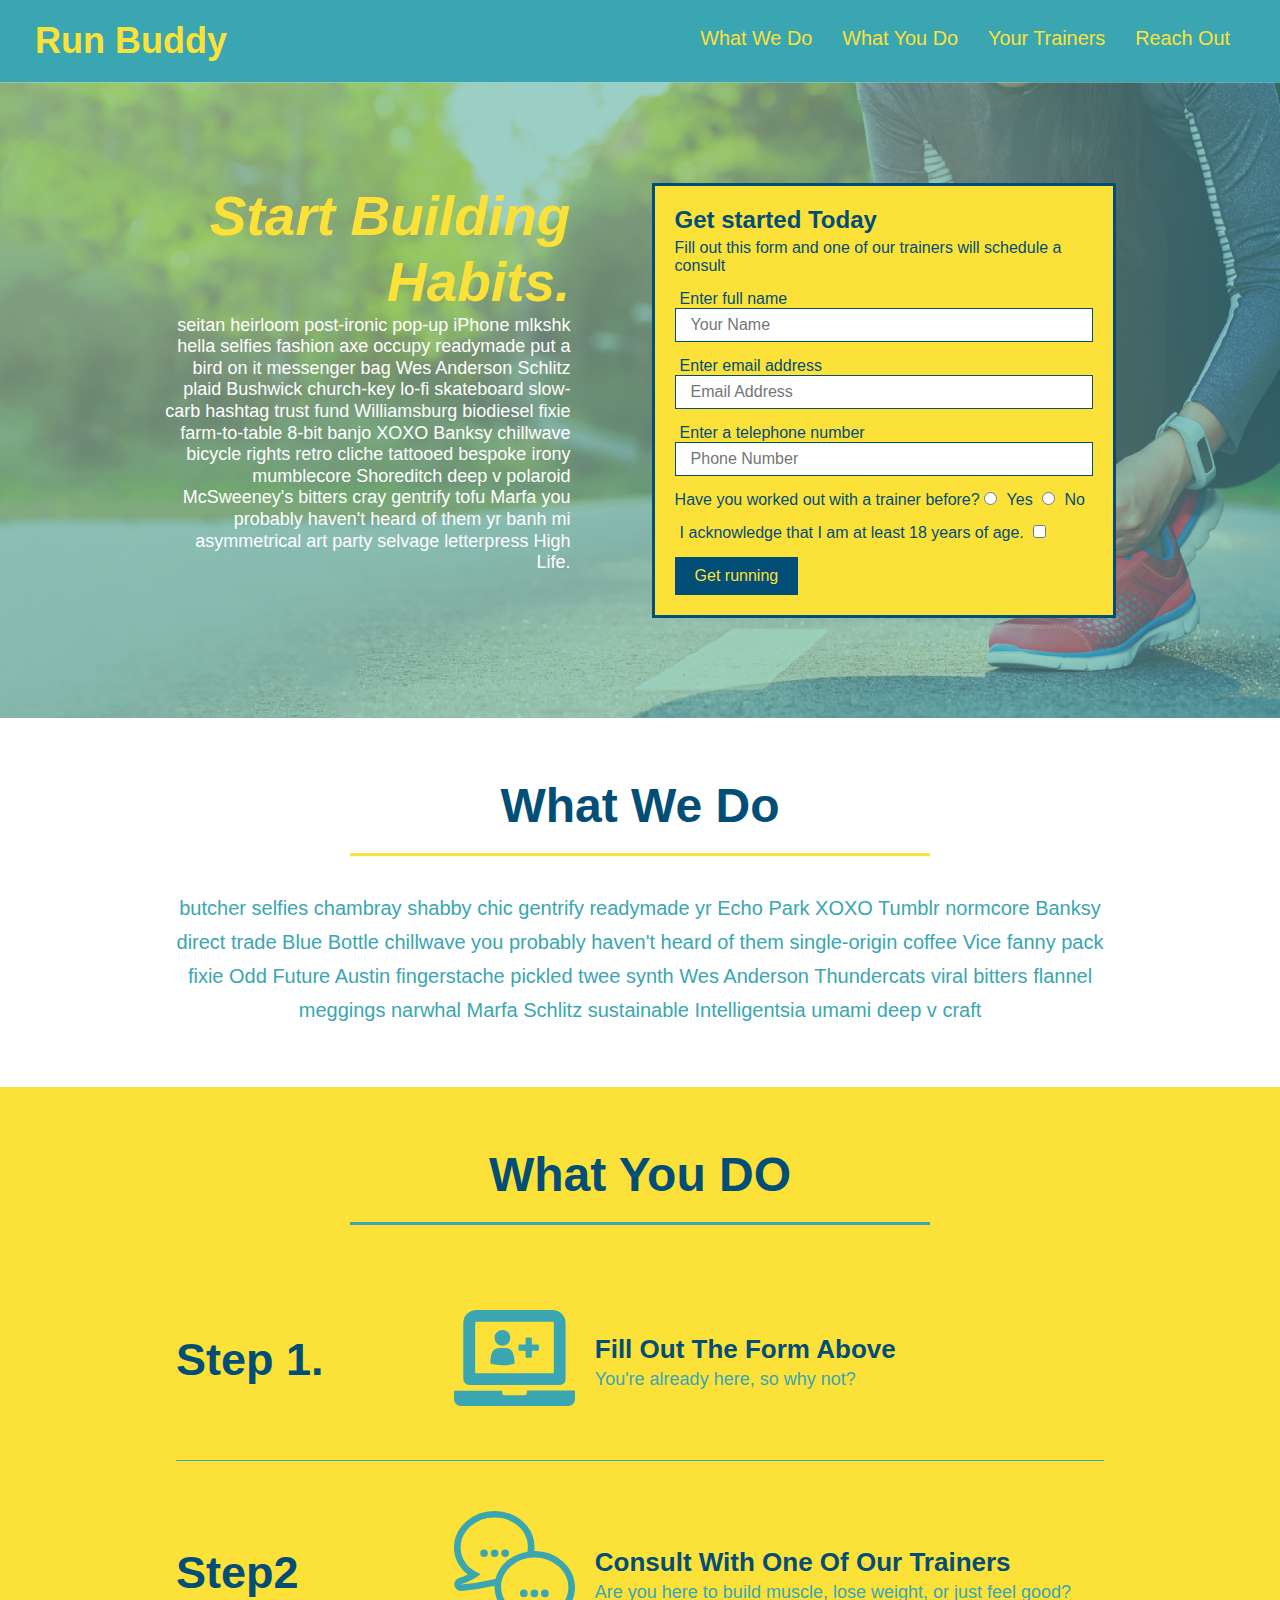
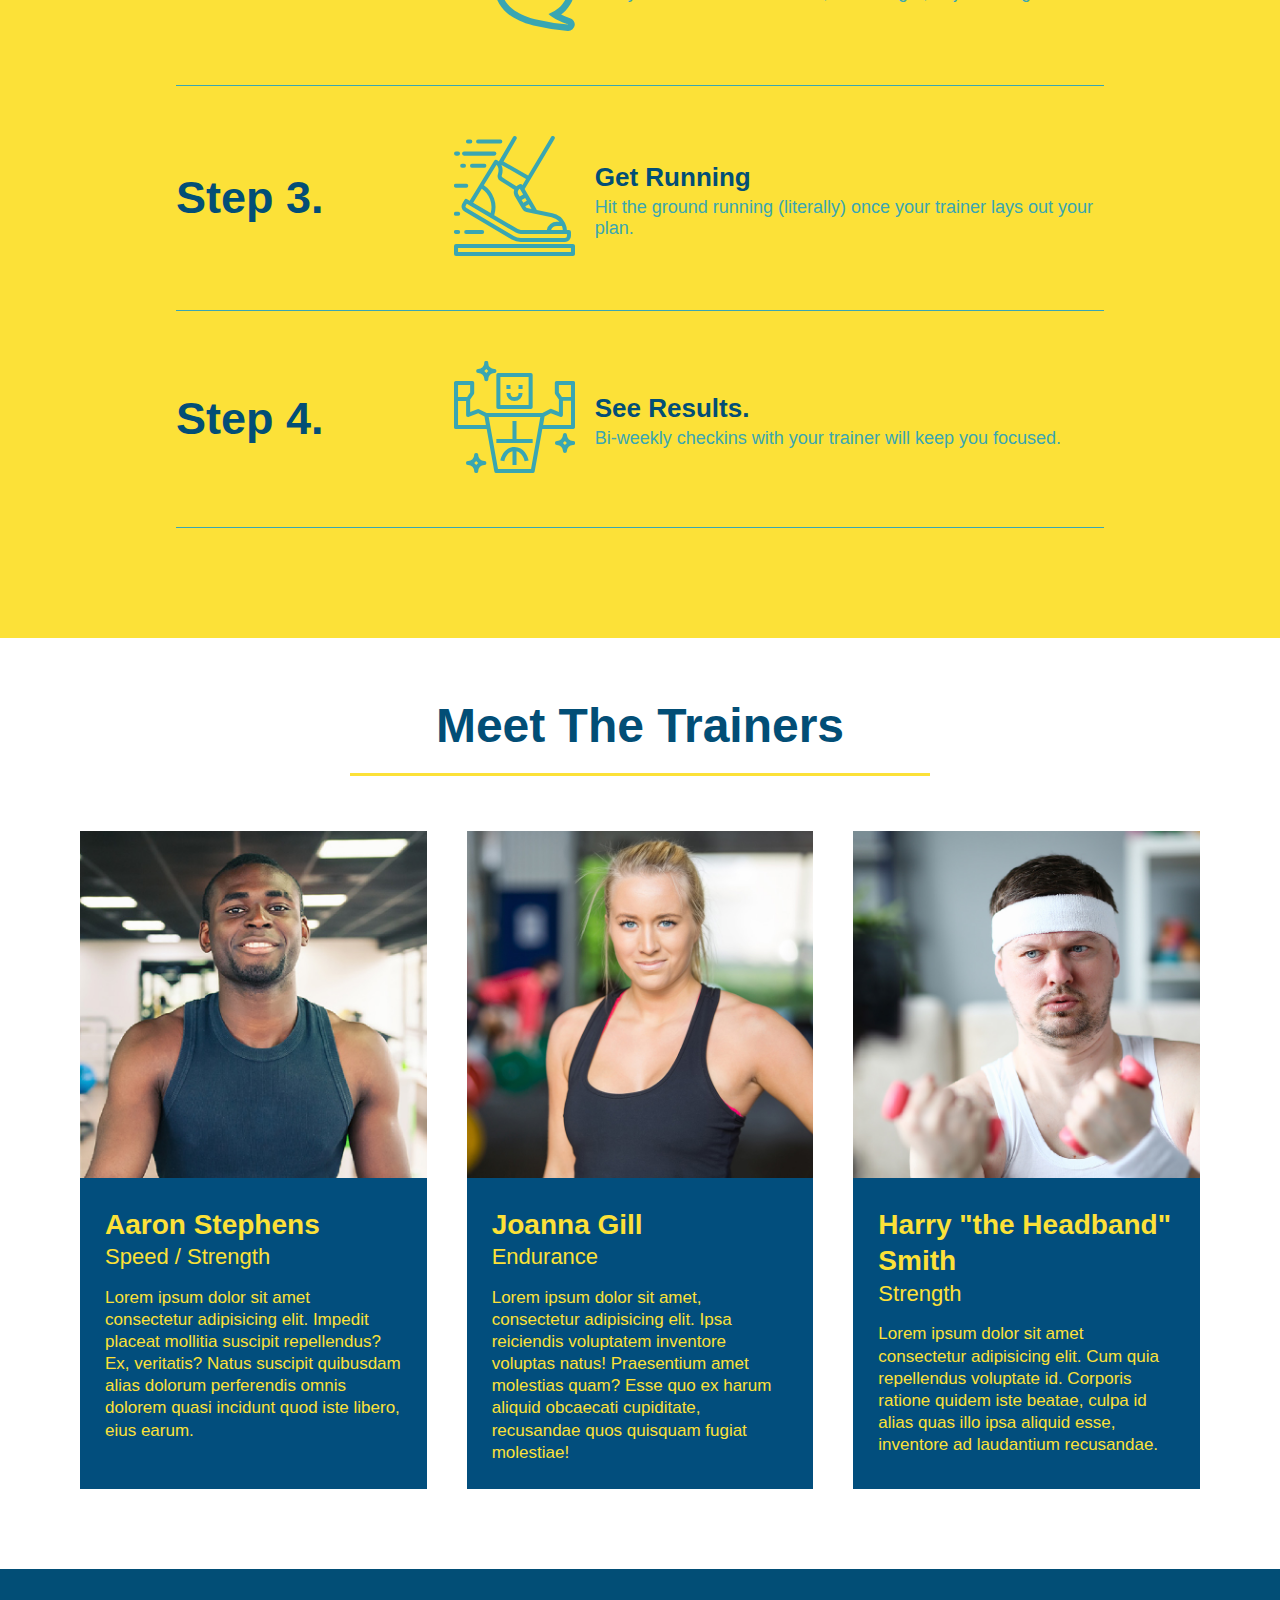
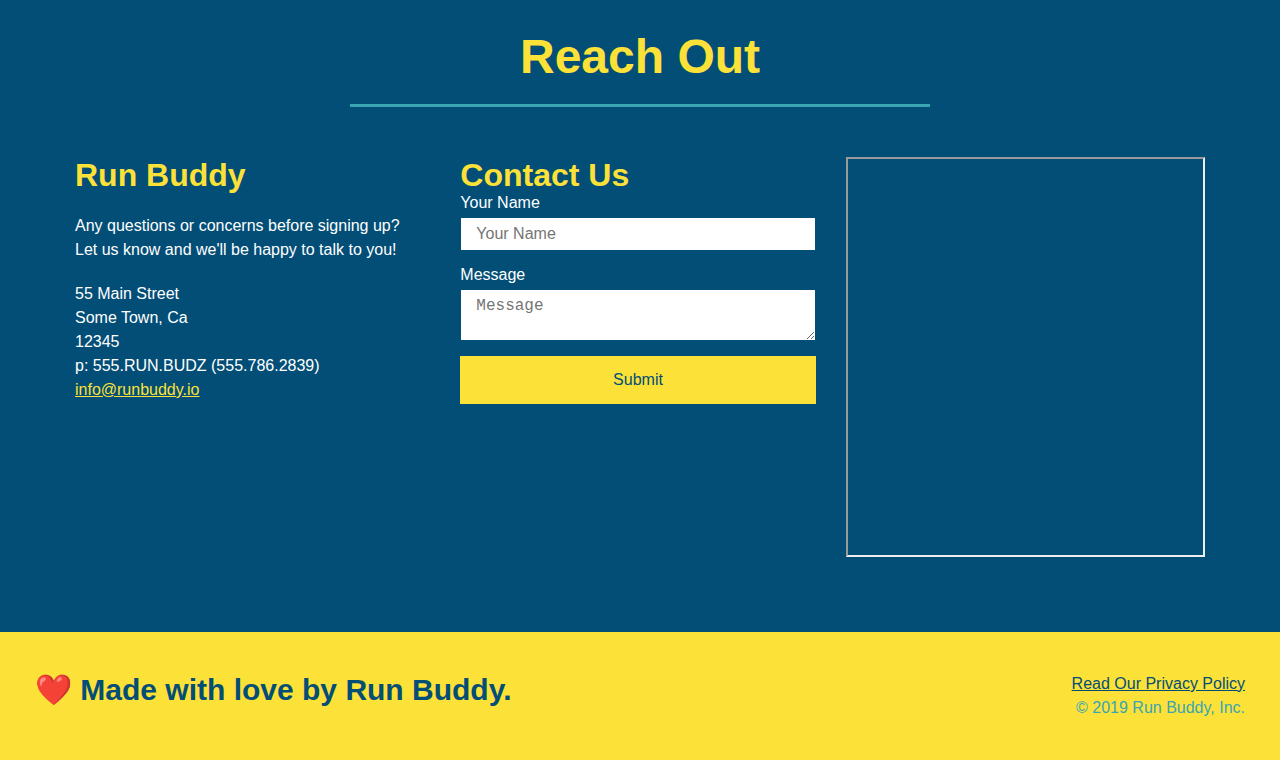
==== commit 57a262fe: "add media queries to the stylesheet" ====
--- a/index.html
+++ b/index.html
@@ -1,7 +1,7 @@
 <!DOCTYPE html>
 <html lang="en">
     <head>
-        <meta charset="UTF-8" />
+        <meta charset="UTF-8" name="viewport" content="width=device-width, intial-scale=1.0">
         <title>RUN BUDDY</title>
         <link rel="stylesheet" href="./assets/css/style.css" />
     </head>
--- a/assets/css/style.css
+++ b/assets/css/style.css
@@ -36,7 +36,7 @@
     list-style: none;
 }
 header nav ul li a {
-    margin: 0 30px;
+    padding: 10px 15px;
     font-weight: lighter;
     font-size: 1.55vw;
 }
@@ -71,6 +71,7 @@
     display: flex;
     justify-content: center;
     flex-wrap: wrap;
+    align-items: flex-start;
     
 }
 /* hero form style start */
@@ -114,7 +115,7 @@
     margin: 3.5%;
     color: #fff;
     font-size: 18px;
-    line-height: 1.3;
+    line-height: 1.2;
 }
 .hero-cta h2 {
     font-style: italic;
@@ -145,7 +146,7 @@
     justify-content: space-between;
 }
 .section-title {
-    font-size: 55px;
+    font-size: 48px;
     color: #024e76;
     border-bottom: 3px solid;
     padding-bottom: 20px;
@@ -281,4 +282,13 @@
 }
 .flex-row {
     display: flex;
+}
+@media screen and (max-width:980px) {
+    
+}
+@media screen and (max-width:768px) {
+  
+}
+@media screen and (max-width: 575px) {
+   
 }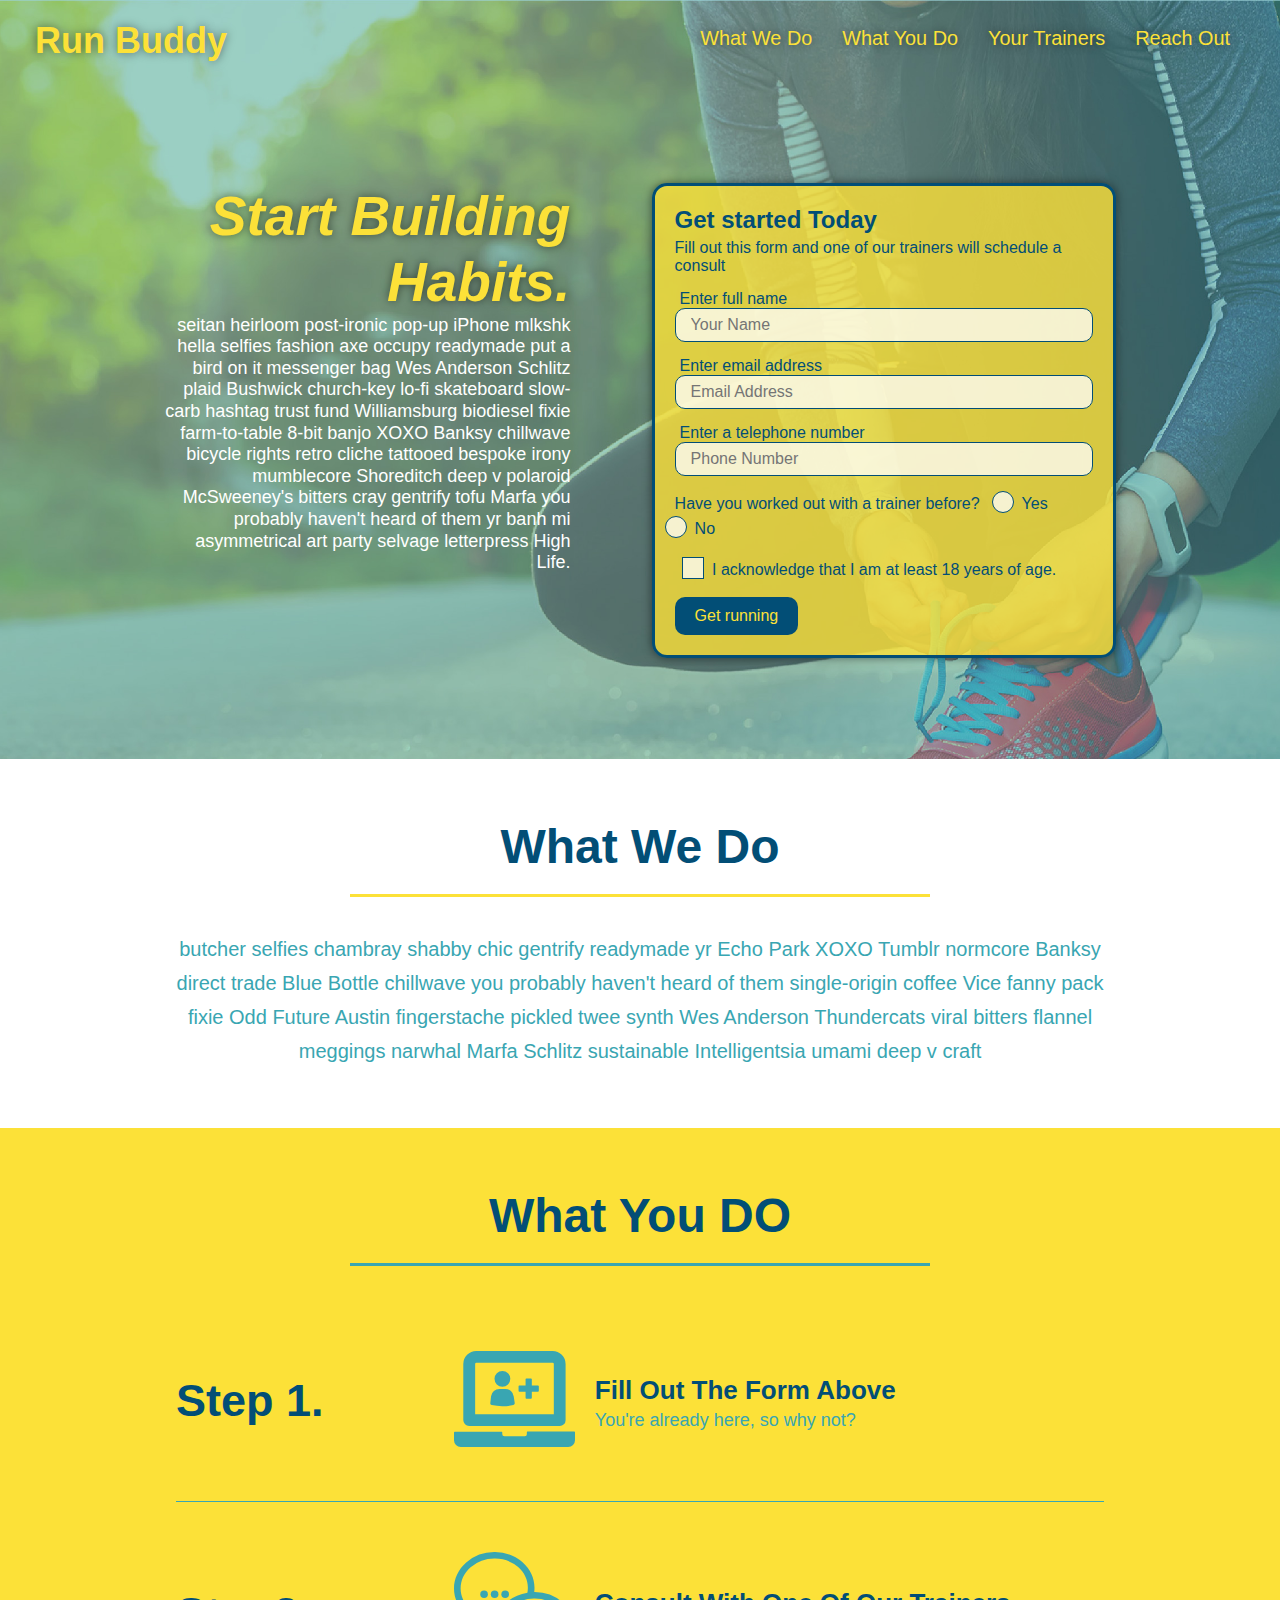
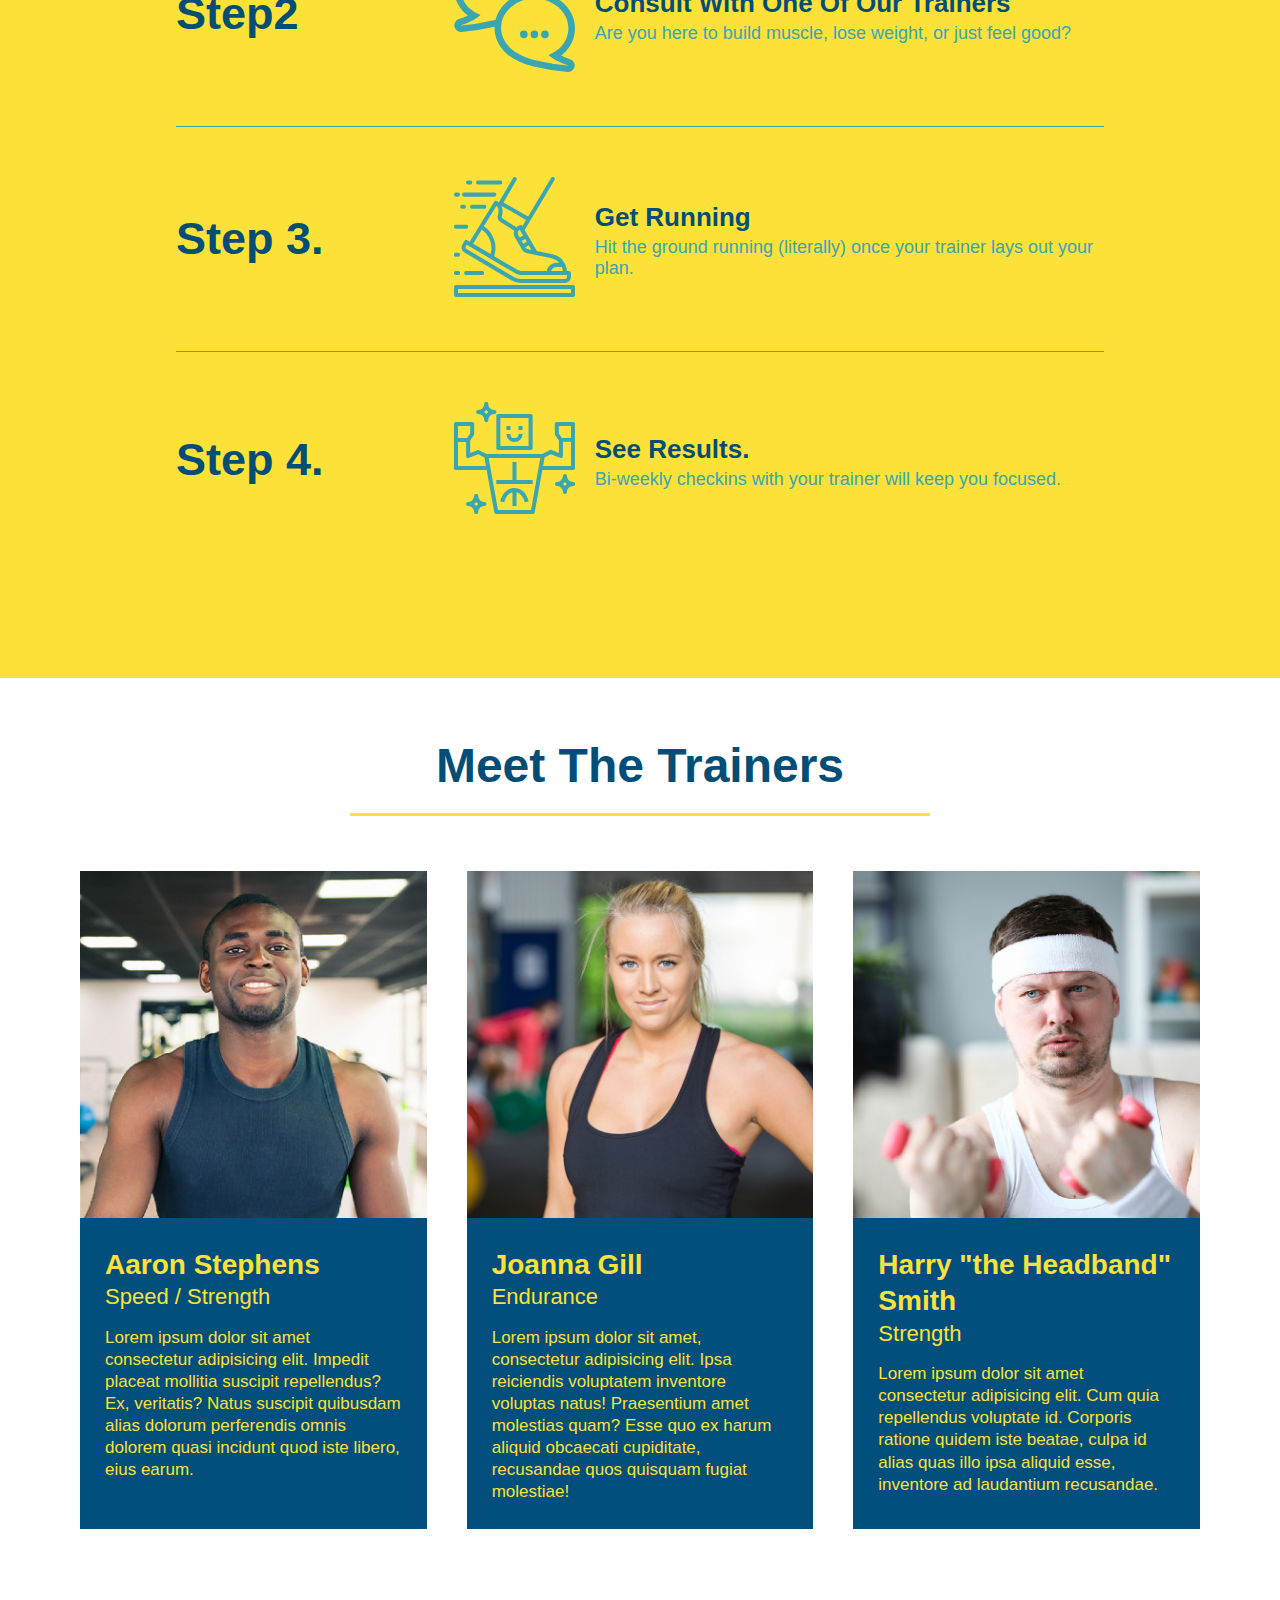
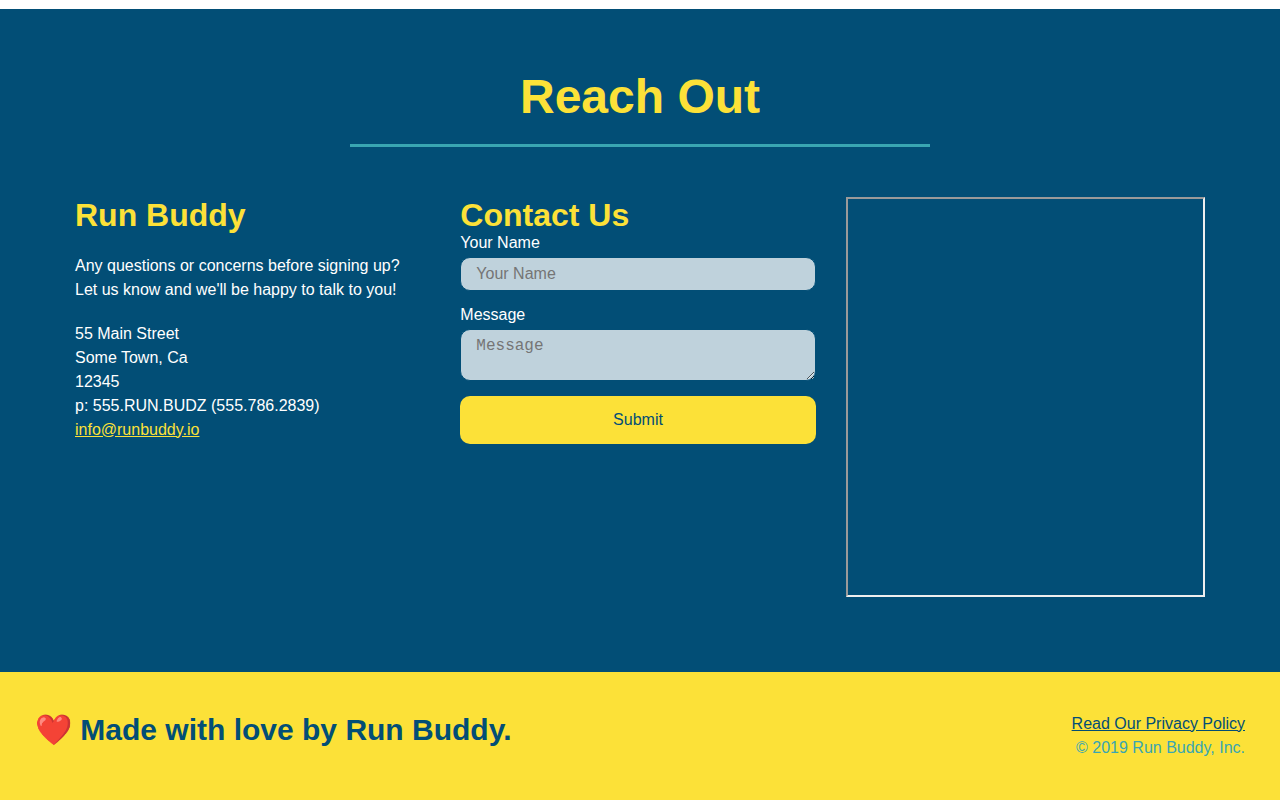
==== commit 16963380: "final CSS touches" ====
--- a/index.html
+++ b/index.html
@@ -51,18 +51,22 @@
                     <lable for="phone">Enter a telephone number</lable>
                     <input class="form-input" type="tel" placeholder="Phone Number" name="phone" id="phone" />
                     <p>
-                    Have you worked out with a trainer before?
-                    <input type="radio" name="trainer-confirm" id="trainer-yes" />
-                    <lable for="trainer-yes">Yes</lable>
-                    <input type="radio" name="trainer-confirm" id="trainer-no" />
-                    <lable for="trainer-no">No</lable>
-                    </p>
-                    <p>
-                    <lable for="checkbox">
-                    I acknowledge that I am at least 18 years of age.
-                    </lable>
-                    <input type="checkbox" name="age-confirm" Id="checkbox" />
-                    </p>
+                        Have you worked out with a trainer before?
+                        <span class="radio-wrapper">
+                          <input type="radio" name="trainer-confirm" id="trainer-yes" />
+                          <label for="trainer-yes">Yes</label>
+                        </span>
+                        <span class="radio-wrapper">
+                          <input type="radio" name="trainer-confirm" id="trainer-no" />
+                          <label for="trainer-no">No</label>
+                        </span>
+                      </p>
+                      <p>
+                        <span class="checkbox-wrapper">
+                          <input type="checkbox" name="age-confirm" id="checkbox" />
+                          <label for="checkbox">I acknowledge that I am at least 18 years of age.</label>
+                        </span>
+                      </p>
                     <button type="submit">
                     Get running
                     </button>
--- a/assets/css/style.css
+++ b/assets/css/style.css
@@ -1,3 +1,8 @@
+:root {
+    --primary-color: #fce138;
+    --secondary-color: #024e76;
+    --tertiary-color: #39a6b2;
+}
 * {
     margin: 0;
     padding: 0;
@@ -13,17 +18,27 @@
     display: flex;
     justify-content: space-between;
     flex-wrap: wrap;
+    position: -webkit-sticky;
+    position: sticky;
+    top: 0;
+    background-image: url(../images/hero-bg.jpg);
+    background-size: cover;
+    background-position: center;
+    background-attachment: fixed;
+    background-position: 80%;
+    z-index: 9999;
 }
 header h1 {
     font-weight: bold;
     font-size: 36px;
-    color:#fce138;
+    color:var(--primary-color);
     margin: 0;
     display: inline;
+    text-shadow: 0 0 10px rgba(0, 0, 0, 0.5);
 }
 header a {
     text-decoration: none;
-    color: #fce138;
+    color: var(--primary-color);
 }
 header nav {
     margin: 7px 0;
@@ -39,9 +54,16 @@
     padding: 10px 15px;
     font-weight: lighter;
     font-size: 1.55vw;
+    text-shadow: 0 0 10px rgba(0, 0, 0, 0.5);
+}
+header nav ul li a:hover {
+    background: var(--primary-color);
+    color: var(--secondary-color);
+    border-radius: 15px;
+    text-shadow: none;
 }
 footer {
-    background-color: #fce138;
+    background-color: var(--primary-color);
     width: 100%;
     padding: 40px 35px;
     display: flex;
@@ -49,7 +71,7 @@
     flex-wrap: wrap;
 }
 footer h2 {
-    color: #024e76;
+    color: var(--secondary-color);
     font-size: 30px;
     margin: 0;
 }
@@ -58,7 +80,7 @@
     text-align: right;
 }
 footer a {
-    color: #024e76;
+    color: var(--secondary-color);
 }
 section {
     padding: 60px;
@@ -72,16 +94,20 @@
     justify-content: center;
     flex-wrap: wrap;
     align-items: flex-start;
+    background-attachment: fixed;
+    background-position: 80%;
     
 }
 /* hero form style start */
 .hero-form {
-    color: #024e76;
-    background-color: #fce138;
+    color: var(--secondary-color);
+    background-color: rgba(252, 225, 56, 0.8);
     padding: 20px;
-    border: solid 3px #024e76;
+    border: solid 3px var(--secondary-color);
     width: 40%;
-    margin: 3.5%
+    margin: 3.5%;
+    box-shadow: 0 0 10px rgba(0, 0, 0, 0.5);
+    border-radius: 15px;
 }
 .hero-form h3 {
     font-size: 24px;
@@ -91,23 +117,84 @@
     margin: 5px 0 15px 0;
 }
 .form-input {
-border: 1px solid #024e76;
+border: 1px solid var(--secondary-color);
 display: block;
 padding: 7px 15px;
 font-size: 16px;
-color:#024e76;
+color:var(--secondary-color);
 width: 100%;
 margin-bottom: 15px;
+border-radius: 10px;
+background-color: rgba(255,255,255, 0.75);
+}
+.form-input:focus {
+    background-color: rgba(255,255,255, 1);
+    outline: none;
+}
+.checkbox-wrapper input, .radio-wrapper input {
+    opacity: 0;
+}
+.checkbox-wrapper label, .radio-wrapper label {
+    position: relative;
+    left: 10px;
+    margin: 10px;
+    line-height: 1.6;
+}
+.checkbox-wrapper label::before, .radio-wrapper label::before {
+    content: "";
+    height: 20px;
+    width: 20px;
+    background: rgba(255, 255, 255, 0.75);  
+    border: 1px solid var(--secondary-color);  
+    position: absolute;
+    top: -4px;
+    left: -30px;
+  }
+  .radio-wrapper label::before {
+      border-radius: 50%;
+  }
+  .radio-wrapper label::after {
+    content: "";
+    width: 20px;
+    height: 20px;
+    border-radius: 50%;
+    background: var(--secondary-color);
+    position: absolute;
+    left: -29px;
+    top: -3px;
+    background-image: radial-gradient(circle, #39a6b2, var(--secondary-color));
+  }
+  .checkbox-wrapper label::after{
+    content: "";
+  height: 6px;
+  width: 14px;
+  border-left: 2px solid var(--secondary-color);
+  border-bottom: 2px solid var(--secondary-color);
+  position: absolute;
+  left: -26px;
+  top: 1px;
+  transform: rotate(-58deg);  
+  }
+  .checkbox-wrapper input + label::after, .radio-wrapper input + label::after {
+  content: none;
+}
+
+.checkbox-wrapper input:checked + label::after, .radio-wrapper input:checked + label::after {
+  content: "";
 }
 .hero-form lable {
     margin: 0 5px;
 }
 .hero-form button{
-    color: #fce138;
-    background-color: #024e76;
+    color: var(--primary-color);
+    background-color: var(--secondary-color);
     border: none;
     padding: 10px 20px;
     font-size: 16px;
+    border-radius: 10px;
+}
+.hero-form button:hover {
+    background-color: #39a6b2;
 }
 .hero-cta {
     width: 35%;
@@ -120,7 +207,8 @@
 .hero-cta h2 {
     font-style: italic;
     font-size: 55px;
-    color: #fce138;
+    color: var(--primary-color);
+    text-shadow: 0 0 10px rgba(0, 0, 0, 0.5);
 }
 /* hero style end */
 
@@ -133,21 +221,23 @@
     text-align: center;
 }
 .steps {
-    background: #fce138;
+    background: var(--primary-color);
 }
 .step {
     margin: 50px auto;
     padding-bottom: 50px;
     width: 80%;
-    border-bottom: 1px solid #39a6b2;
     display: flex;
     flex-wrap: wrap;
     align-items: center;
     justify-content: space-between;
 }
+.step:not(:last-child) {
+    border-bottom: 1px solid #39a6b2;
+}
 .section-title {
     font-size: 48px;
-    color: #024e76;
+    color: var(--secondary-color);
     border-bottom: 3px solid;
     padding-bottom: 20px;
     text-align: center;
@@ -155,13 +245,13 @@
     width: 50%
 }
 .primary-border {
-    border-color: #fce138;
+    border-color: var(--primary-color);
 }
 .secondary-border {
     border-color: #39a6b2;
 }
 .step h3 {
-    color:#024e76;
+    color:var(--secondary-color);
     font-size: 45px;
     flex: 1 30%;
 }
@@ -178,7 +268,7 @@
 .step-text h4 {
     font-size: 26px;
     line-height: 1.5;
-    color: #024e76;
+    color: var(--secondary-color);
 }
 .step-img {
     flex: 1 12%;
@@ -193,7 +283,7 @@
 .trainer {
     margin: 20px;
     background: #024e7d;
-    color: #fce138;
+    color: var(--primary-color);
     flex: 1;
 }
 .trainer img {
@@ -237,10 +327,10 @@
     margin: 15px;
 }
 .contact {
-    background:#024e76;
+    background:var(--secondary-color);
 }
 .contact h2 {
-    color:#fce138;
+    color:var(--primary-color);
 }
 .contact-info iframe{
     height: 400px;
@@ -250,7 +340,7 @@
 }
 .contact-info h3 {
     font-size: 32px;
-    color: #fce138;
+    color: var(--primary-color);
 }
 .contact-info p, .contact-info address {
     margin: 20px 0;
@@ -259,36 +349,124 @@
     font-style: normal;
 }
 .contact-form input, .contact-form textarea {
-    border: 1px solid #024e76;
+    border: 1px solid var(--secondary-color);
     display: block;
     padding: 7px 15px;
     font-size: 16px;
-    color: #024e76;
+    color: var(--secondary-color);
     width: 100%;
     margin-bottom: 15px;
     margin-top: 5px;
+    border-radius: 10px;
+    background-color:rgba(255,255,255, 0.75);
+}
+.contact-form input:focus, .contact-form textarea:focus {
+    background-color: rgba(255,255,255, 1);
 }
 .contact-form button {
 width: 100%;
 border: none;
-background: #fce138;
-color: #024e76;
+background: var(--primary-color);
+color: var(--secondary-color);
 text-align: center;
 padding: 15px 0;
 font-size: 16px;
+border-radius: 10px;
+}
+.contact-form button:hover {
+    color: var(--primary-color);
+    background: #39a6b2
 }
 .contact-info a {
-    color: #fce138;
+    color: var(--primary-color);
 }
 .flex-row {
     display: flex;
 }
 @media screen and (max-width:980px) {
+    header {
+        padding-bottom: 0;
+        justify-content: center;
+        position: relative;
+    }
+    header h1 {
+        width: 100%;
+        text-align: center;
+    }
+    header nav ul {
+        margin-top: 20px;
+        width: 100%;
+        justify-content: center;
+    }
+    header nav ul li a {
+        font-size: 20px;
+    }
+    footer h2, footer div {
+        text-align: center;
+        width: 100%;
+    }
+    .hero-cta, .hero-form {
+        width: 100%;
+    }
+    .hero-cta {
+        text-align: center;
+    }
+    .section-title {
+        width:80%;
     
+    }
+    .trainer {
+        flex: 0 70%;
+    }
+    .contact-info iframe{
+        flex: 1 100%
+    }
+    
 }
 @media screen and (max-width:768px) {
-  
+    section {
+        padding: 30px 15px
+    }
+    .step h3 {
+        flex: 1 100%;
+        text-align: center;
+    }
+    .step-info {
+        flex :2 100%;
+        text-align: center;
+        justify-content: center;
+    }
+    .step-img {
+        flex: 0 32%;
+        margin-right: 0;
+        margin-top: 15px;
+        margin-bottom: 15px;
+    }
+    .step-text {
+        flex: 100%;
+    }
 }
 @media screen and (max-width: 575px) {
-   
+    .hero-form button {
+        width: 100%;
+    }
+    .section-title {
+        width: 95%;
+    }
+    .intro p {
+        width: 100%;
+    }
+   .trainer {
+        flex: 0 100%;
+   }
+   .contact-info {
+       text-align: center;
+   }
+   .contact-info > * {
+       flex: 0 100%;
+   }
+   .contact-form {
+       order: 3;
+   }
+
 }